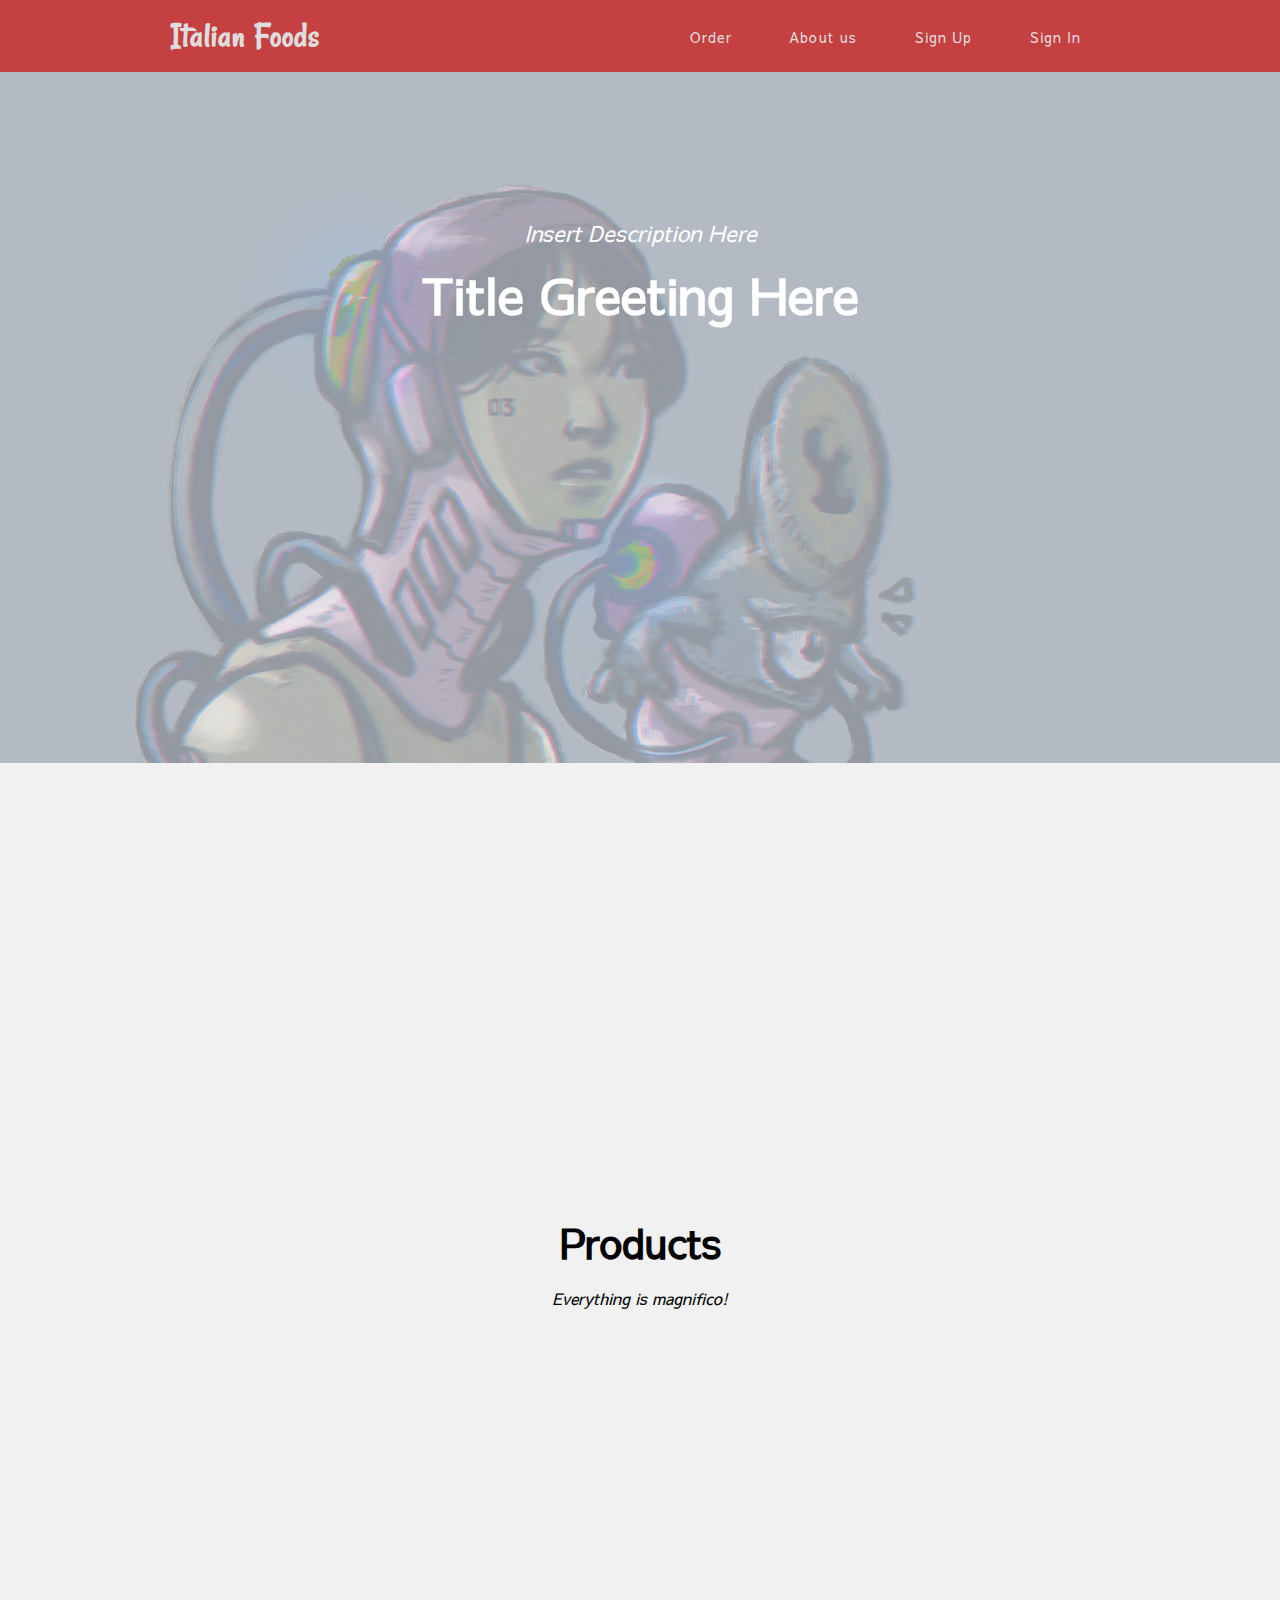
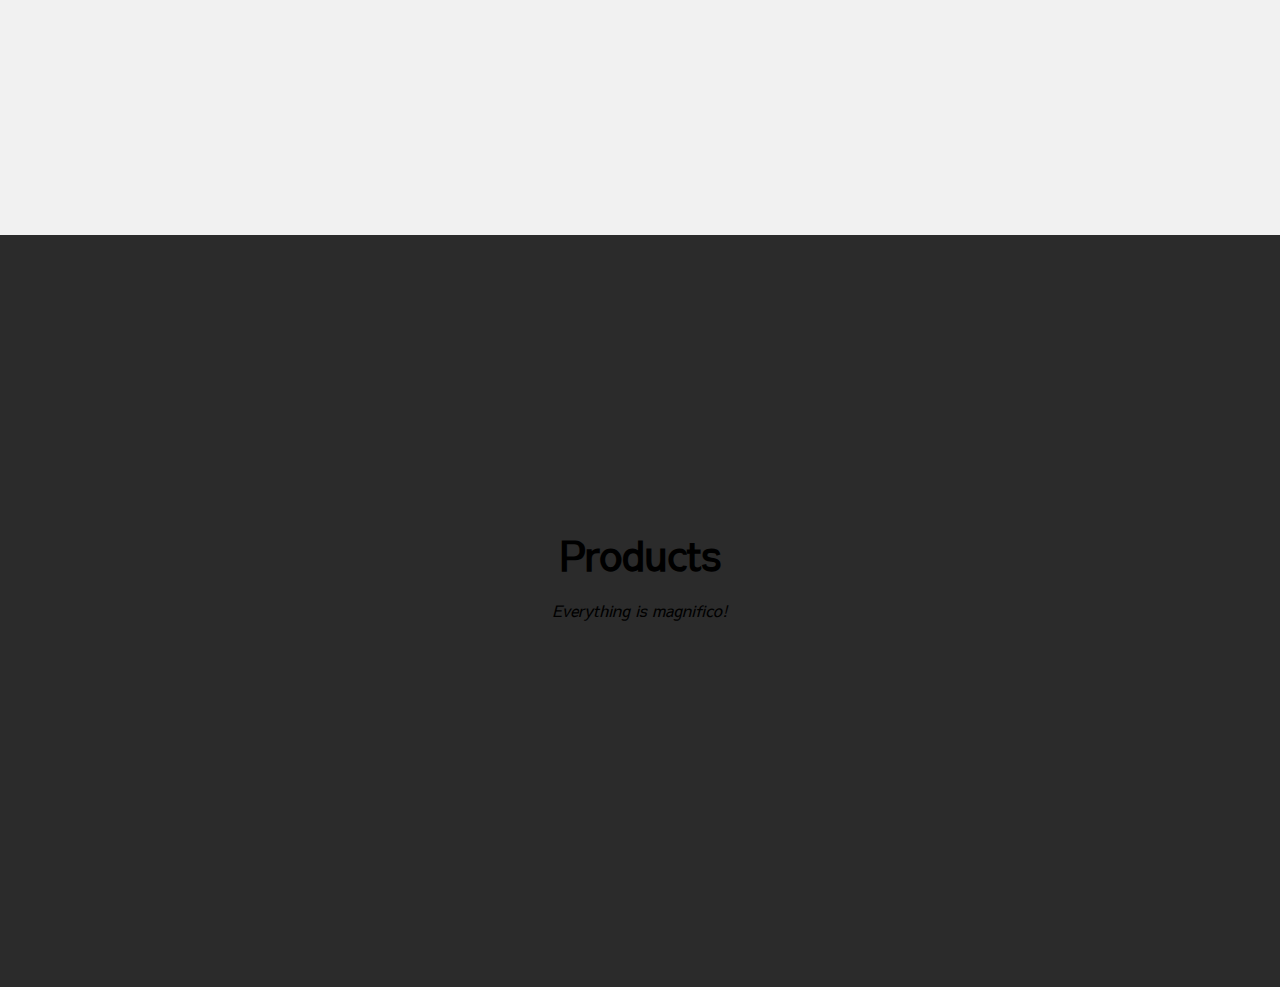
==== src/main.html @ bf94dc76 "sum wurds" ====
<html lang="en">
<head>
    <meta charset="UTF-8">
    <meta name="viewport" content="width=device-width, initial-scale=1.0">
    <link rel="stylesheet" href="css/styles1.css">
    <link href="https://fonts.googleapis.com/css?family=Rancho|Sawarabi+Gothic&display=swap" rel="stylesheet">  
    <title>Italian Foods</title>
</head>
<body id="page-top">
    <nav class="mainNav">
        <div class="title">
            <h4><a href="#page-top" class="navbar-title"></a>Italian Foods</a></h4>
        </div>
        <ul class="nav-links">
            <li class="nav-item">
                <a href="#order">Order</a>
            </li>
            <li class="nav-item">
                <a href="#aboutUS">About us</a>
            </li>
            <li class="nav-item">
                <a href="#">Sign Up</a>
            </li>
            <li class="nav-item">
                <a href="#">Sign In</a>
            </li>
        </ul>
    </nav>
    <header class="introduction" >
        <div class="intro-container" style="background-image: url(2.png); opacity: 0.5;">
            <div class="intro-text">
                <div class="intro-lead-in"><span>Insert Description Here</span></div>
                <div class="intro-heading"><span>Title Greeting Here</span></div>
            </div>
        </div>
    </header>
    
    <section class="bg1" id="order">
        <div class="container">
            <div class="row">
                <div class="order-container">
                    <h2 class="section-heading">Products</h2>
                    <h3 class="section-subheading">Everything is magnifico!</h3>
                </div>
            </div>
            <div class="row">

            </div>
        </div>
    </section>

    <section class="bg2" id="aboutUS">
        <div class="container">
            <div class="row">
                <div class="info-container">
                    <h2 class="section-heading">Products</h2>
                    <h3 class="section-subheading">Everything is magnifico!</h3>
                </div>
            </div>
            <div class="row">

            </div>
        </div>
    </section>
</body>
</html>
---- src/css/styles1.css ----
*
{
    margin: 0px;
    padding: 0px;
    box-sizing: border-box; 
}

.bg1
{
    background-color: rgb(241, 241, 241);
}

.bg2
{
    background-color: rgb(43, 43, 43);
}

.intro-container 
{
    width: 100%;
    padding-right: 15px;
    padding-left: 15px;
    margin-right: auto;
    margin-left: auto;
    background-repeat: no-repeat;
}

.container
{
    width: 100%;
    padding-right: 15px;
    padding-left: 15px;
    margin-right: auto;
    margin-left: auto;
    background-repeat: no-repeat;
}

.row
{
    display: flex;
    -ms-flex-wrap: wrap;
    flex-wrap: wrap;
    margin-right: -15px;
    margin-left: -15px;
}

nav
{
    display: flex;
    justify-content: space-around;
    align-items: center;
    min-height: 8vh;
    background-color: rgb(197, 64, 64);
    font-family: 'Sawarabi Gothic', sans-serif;
}

.title
{
    color: rgb(221, 221, 221);
    letter-spacing: 1px;
    font-size: 25px;
    font-family: 'Rancho', cursive;
    font-size: 35px;
    cursor: pointer;
}

.nav-links
{
    display: flex;
    justify-content: space-around;
    width: 35%;
}

.nav-links li
{
    list-style: none;
}

.nav-links a
{
    color: rgb(223, 223, 223);
    text-decoration: none;
    letter-spacing: 3px;
    font-size: 14px;
    letter-spacing: 1px;
}

header.introduction .intro-text
{
    padding-top: 150px;
    padding-bottom: 419px;
}
  
header.introduction 
{
    text-align: center;
    color: #fff;
    background-repeat: no-repeat;
    background-attachment: scroll;
    background-position: 50%;
    background-size: cover;
}
  
header.introduction .intro-text .intro-lead-in 
{
    font-size: 22px;
    font-style: italic;
    line-height: 22px;
    margin-bottom: 25px;
    font-family: 'Sawarabi Gothic', sans-serif;
}
  
header.introduction .intro-text .intro-heading 
{
    font-size: 50px;
    font-weight: 700;
    line-height: 50px;
    margin-bottom: 25px;
    font-family: 'Sawarabi Gothic', sans-serif;
}

section h2.section-heading
{
    font-size: 40px;
    margin-top: 0;
    margin-bottom: 15px;
    font-family: 'Sawarabi Gothic', sans-serif;
}

.order-container
{
    margin: 0 auto;
    width: 100%;
    padding: 450px;
    text-align: center;
}

.info-container
{
    margin: 0 auto;
    width: 100%;
    padding: 290px;
    text-align: center;
}
  
  section h3.section-subheading 
{
    font-size: 16px;
    font-weight: 400;
    font-style: italic;
    margin-bottom: 75px;
    text-transform: none;
    font-family: 'Sawarabi Gothic', sans-serif;
}
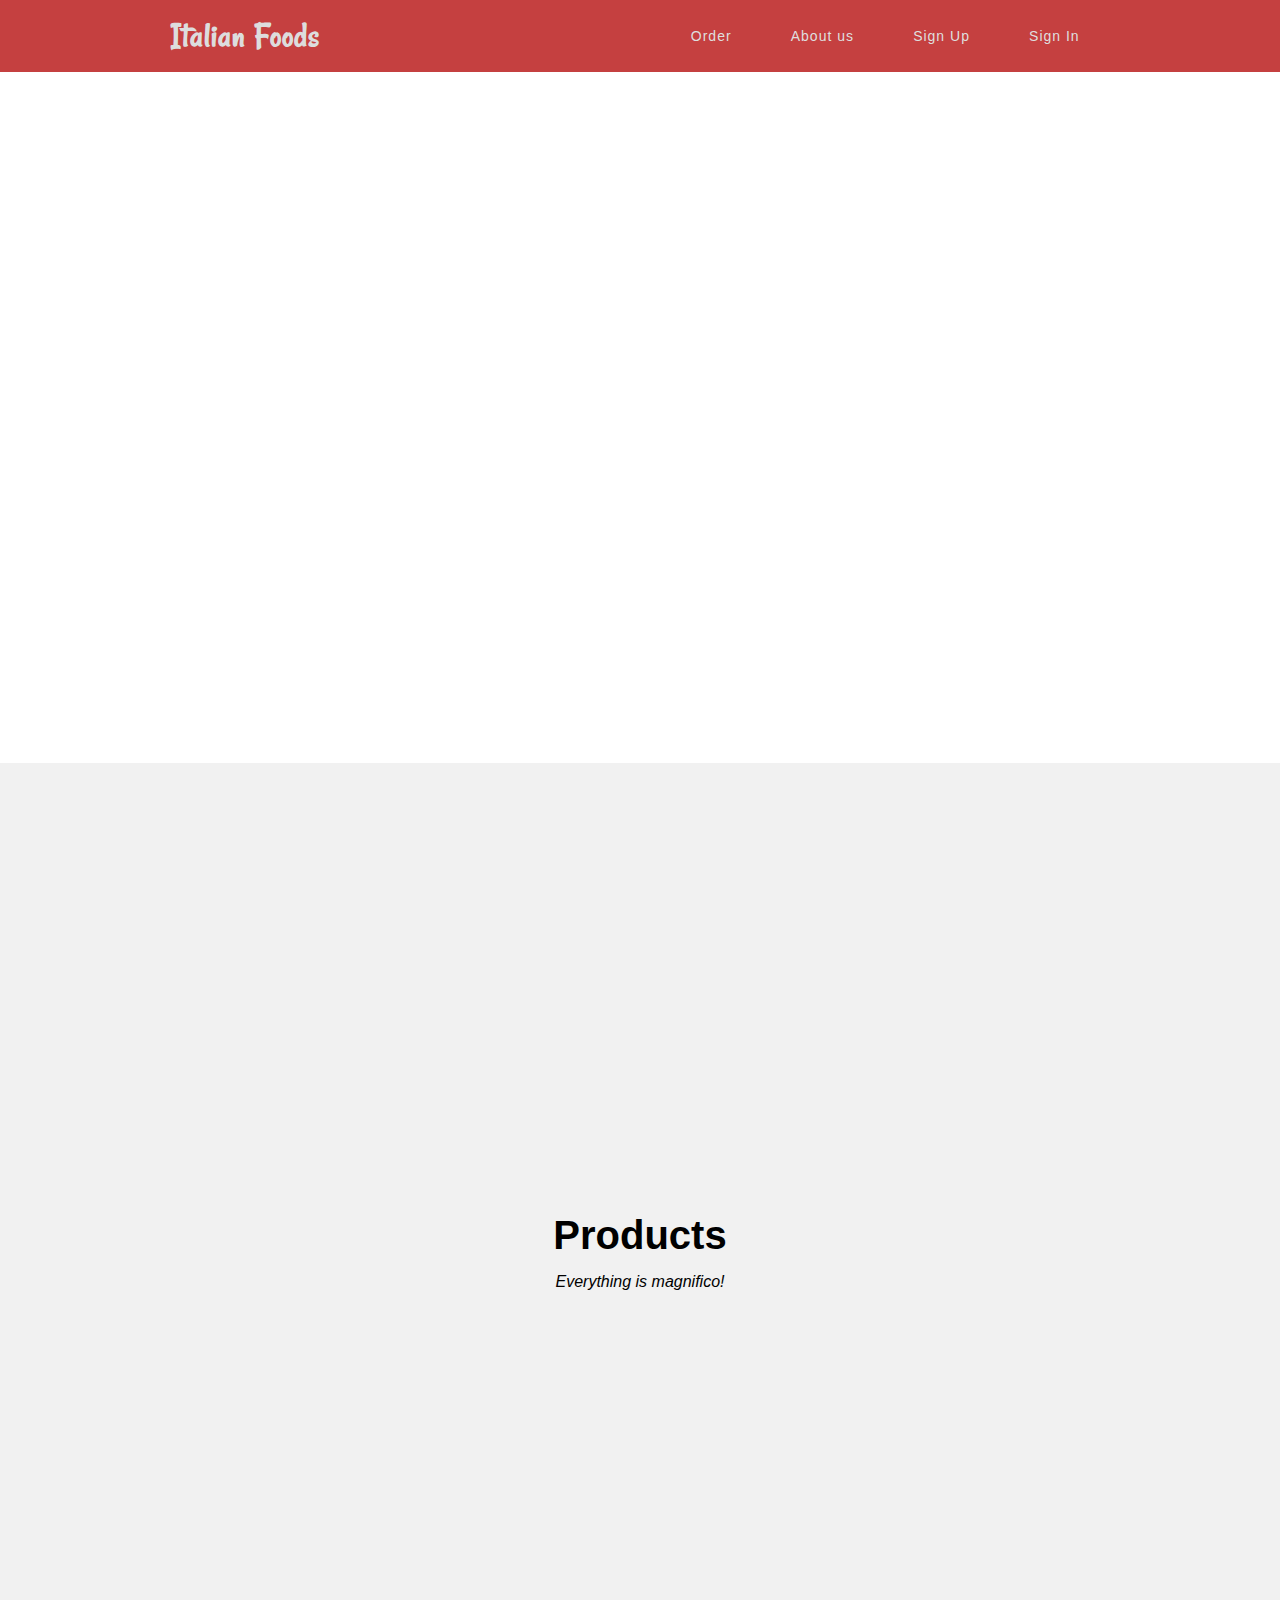
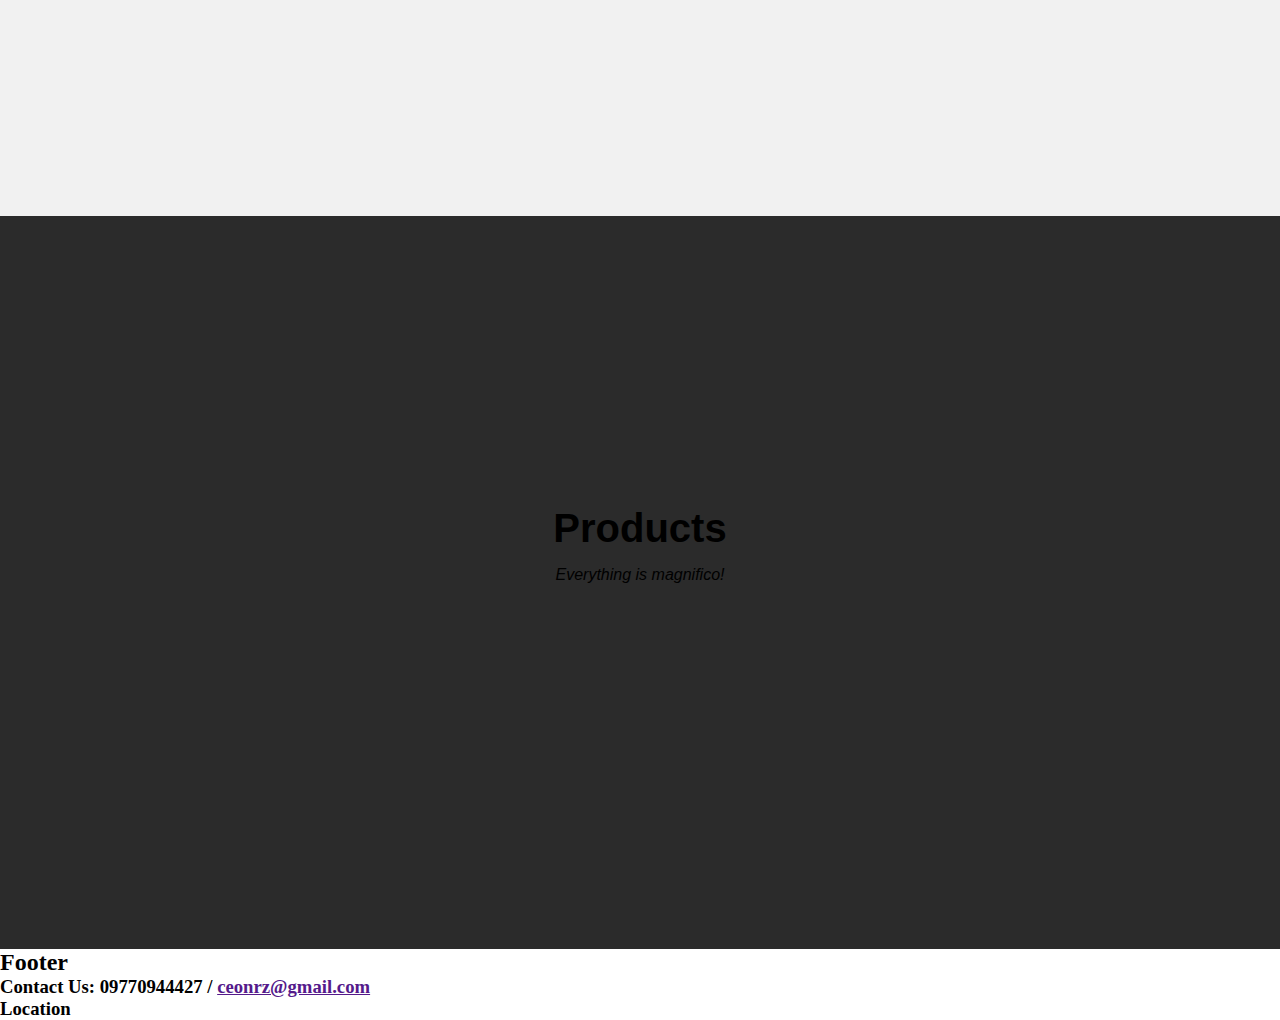
==== commit a23eeae8: "redesigned" ====
--- a/src/main.html
+++ b/src/main.html
@@ -3,7 +3,7 @@
     <meta charset="UTF-8">
     <meta name="viewport" content="width=device-width, initial-scale=1.0">
     <link rel="stylesheet" href="css/styles1.css">
-    <link href="https://fonts.googleapis.com/css?family=Rancho|Sawarabi+Gothic&display=swap" rel="stylesheet">  
+    <link href="https://fonts.googleapis.com/css?family=Rancho|Spartan&display=swap" rel="stylesheet">   
     <title>Italian Foods</title>
 </head>
 <body id="page-top">
@@ -24,13 +24,14 @@
             <li class="nav-item">
                 <a href="#">Sign In</a>
             </li>
+            
         </ul>
     </nav>
     <header class="introduction" >
-        <div class="intro-container" style="background-image: url(2.png); opacity: 0.5;">
+        <div class="intro-container">
             <div class="intro-text">
-                <div class="intro-lead-in"><span>Insert Description Here</span></div>
-                <div class="intro-heading"><span>Title Greeting Here</span></div>
+                <div class="intro-lead-in"><span>Mamma,</span></div>
+                <div class="intro-heading"><span>che piatto oggi?</span></div>
             </div>
         </div>
     </header>
@@ -62,5 +63,18 @@
             </div>
         </div>
     </section>
+
+    <footer class="footer">
+        <div class="footer-container">
+            <h2 id="footer-title">Footer</h2>
+            <div class="fc-container">
+                <h3 id="footer-contactUS" class="footer-h3" class="fa fa-address-book">
+                    Contact Us: 09770944427 /
+                    <a href="">ceonrz@gmail.com</a>
+                </h3>
+                <h3 id="footer-Location" class="footer-h3">Location</h3>
+            </div>
+        </div>
+    </footer>
 </body>
 </html>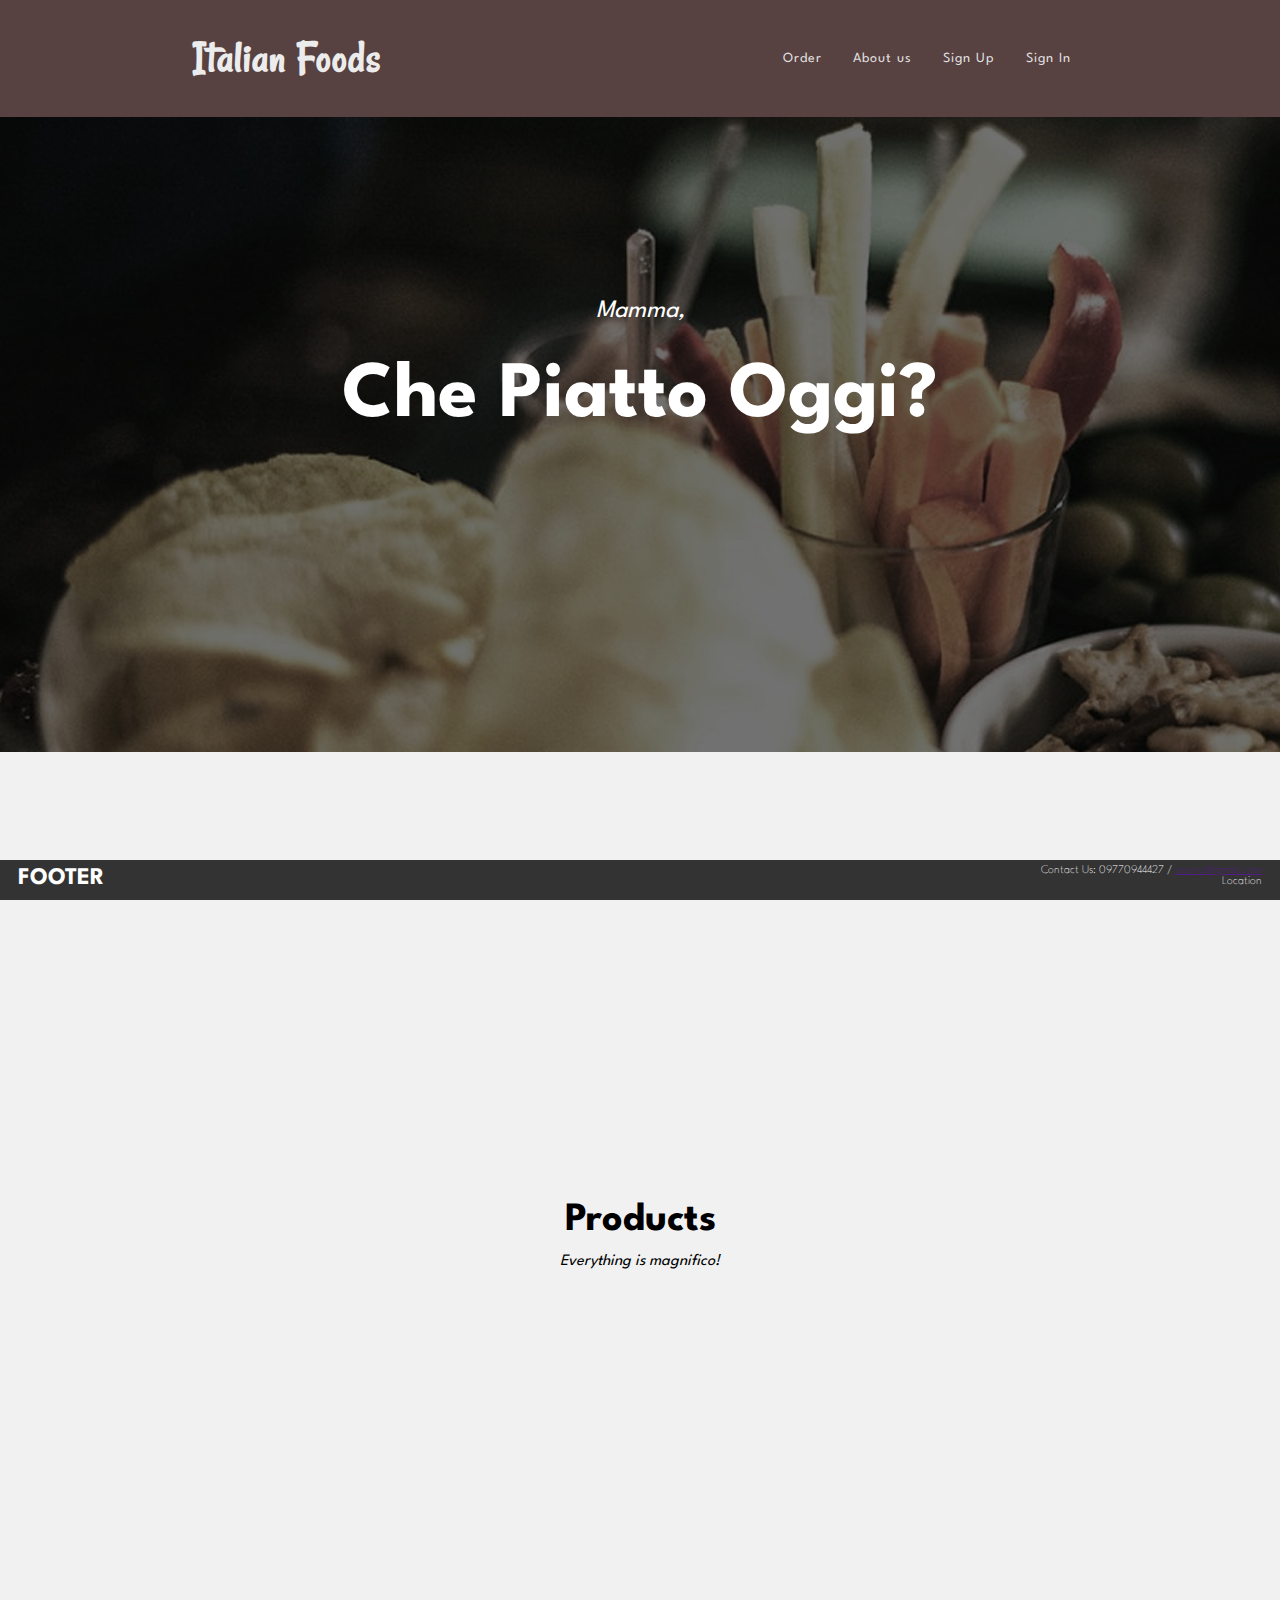
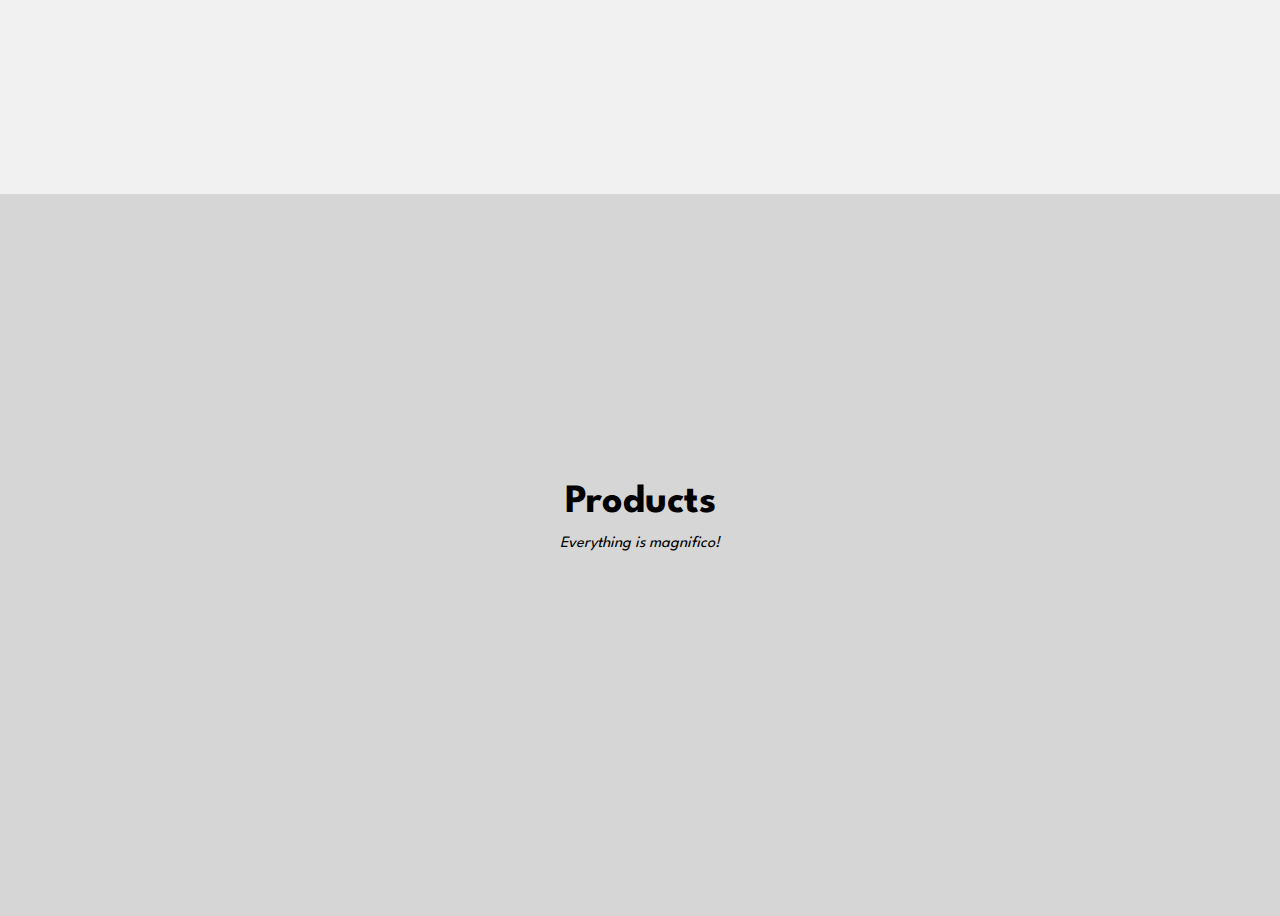
==== commit b28300b4: "arranged some shit" ====
--- a/src/main.html
+++ b/src/main.html
@@ -2,7 +2,7 @@
 <head>
     <meta charset="UTF-8">
     <meta name="viewport" content="width=device-width, initial-scale=1.0">
-    <link rel="stylesheet" href="css/styles1.css">
+    <link rel="stylesheet" href="./assets/css/styles1.css">
     <link href="https://fonts.googleapis.com/css?family=Rancho|Spartan&display=swap" rel="stylesheet">   
     <title>Italian Foods</title>
 </head>
--- a/src/assets/css/styles1.css
+++ b/src/assets/css/styles1.css
@@ -0,0 +1,233 @@
+*
+{
+    margin: 0px;
+    padding: 0px;
+    box-sizing: border-box;
+    scroll-behavior: smooth;
+}
+
+body
+{
+    background-color: rgb(49, 49, 49);
+    scrollbar-width: 500px;
+}
+
+.mainNav
+{
+    position: fixed;
+    width: 100%;
+    height: 13%;
+}
+
+.bg1
+{
+    background-color: rgb(241, 241, 241);
+}
+
+.bg2
+{
+    background-color: rgb(214, 214, 214);
+}
+
+.intro-container 
+{
+    width: 100%;
+    padding-right: 15px;
+    padding-left: 15px;
+    padding-bottom: 305px;
+    margin-right: auto;
+    margin-left: auto;
+    background-image: url('./../img/2.png');
+    background-attachment: fixed;
+    background-repeat: no-repeat;
+}
+
+.container
+{
+    width: 100%;
+    padding-right: 15px;
+    padding-left: 15px;
+    margin-right: auto;
+    margin-left: auto;
+    background-repeat: no-repeat;
+}
+
+.row
+{
+    display: flex;
+    -ms-flex-wrap: wrap;
+    flex-wrap: wrap;
+    margin-right: -15px;
+    margin-left: -15px;
+}
+
+nav
+{
+    display: flex;
+    justify-content: space-around;
+    align-items: center;
+    min-height: 8vh;
+    background-color: rgb(88, 65, 65);
+    font-family: 'Spartan', sans-serif;
+}
+
+.title
+{
+    color: rgb(236, 236, 236);
+    letter-spacing: 1px;
+    font-family: 'Rancho', cursive;
+    font-size: 45px;
+    cursor: pointer;
+}
+
+.nav-links
+{
+    display: flex;
+    justify-content: space-around;
+    width: 25%;
+}
+
+.nav-links li
+{
+    list-style: none;
+}
+
+.nav-links a
+{
+    color: rgb(223, 223, 223);
+    text-decoration: none;
+    letter-spacing: 3px;
+    font-size: 14px;
+    letter-spacing: 1px;
+    padding: 15px;
+    padding-top: 25px;
+    padding-bottom: 25px;
+}
+
+.nav-links a:hover
+{
+    background-color: rgb(77, 57, 57);
+}
+
+header.introduction .intro-text
+{
+    padding-top: 300px;
+}
+  
+header.introduction 
+{
+    text-align: center;
+    color: #fff;
+    background-repeat: no-repeat;
+    background-attachment: scroll;
+    background-position: 50%;
+    background-size: cover;
+}
+  
+header.introduction .intro-text .intro-lead-in 
+{
+    font-size: 25px;
+    font-style: italic;
+    line-height: 22px;
+    margin-bottom: 25px;
+    font-family: 'Spartan', sans-serif;
+}
+  
+header.introduction .intro-text .intro-heading 
+{
+    font-size: 80px;
+    font-weight: 700;
+    line-height: 50px;
+    margin-bottom: 25px;
+    margin-top: 50px;
+    font-family: 'Spartan', sans-serif;
+    text-transform: capitalize;
+}
+
+section h2.section-heading
+{
+    font-size: 40px;
+    margin-top: 0;
+    margin-bottom: 15px;
+    font-family: 'Spartan', sans-serif;
+}
+
+.order-container
+{
+    margin: 0 auto;
+    width: 100%;
+    padding: 450px;
+    text-align: center;
+}
+
+.info-container
+{
+    margin: 0 auto;
+    width: 100%;
+    padding: 290px;
+    text-align: center;
+}
+  
+section h3.section-subheading 
+{
+    font-size: 16px;
+    font-weight: 400;
+    font-style: italic;
+    margin-bottom: 75px;
+    text-transform: none;
+    font-family: 'Spartan', sans-serif;
+}
+  
+.footer 
+{
+    position: fixed;
+    bottom: 0px;
+    background-color: rgb(51, 51, 51);
+    color: white;
+    width: 100%;
+    height: 40px;
+    font-family: 'Spartan', sans-serif;
+    display: flex;
+}
+
+.footer-container
+{
+    margin: 0 auto;
+    height: 100%;
+    width: 98%;
+    flex-direction: row;
+    display: flex;
+}
+
+#footer-title
+{
+    text-align: left;
+    margin-left: 5px;
+    margin-top: 7px;
+    font-family: 'Spartan', sans-serif;
+    text-transform: uppercase;
+}
+
+.fc-container
+{
+    text-align: right;
+    font-size: 10px;
+    margin-top: 5px;
+    margin-left: 50px;
+    width: 90%;
+}
+
+.footer-h3
+{
+    font-weight: lighter;
+    margin-right: 5px;
+    font-family: 'Spartan', sans-serif;
+}
+  
+        
+  
+  
+  
+  
+  
+  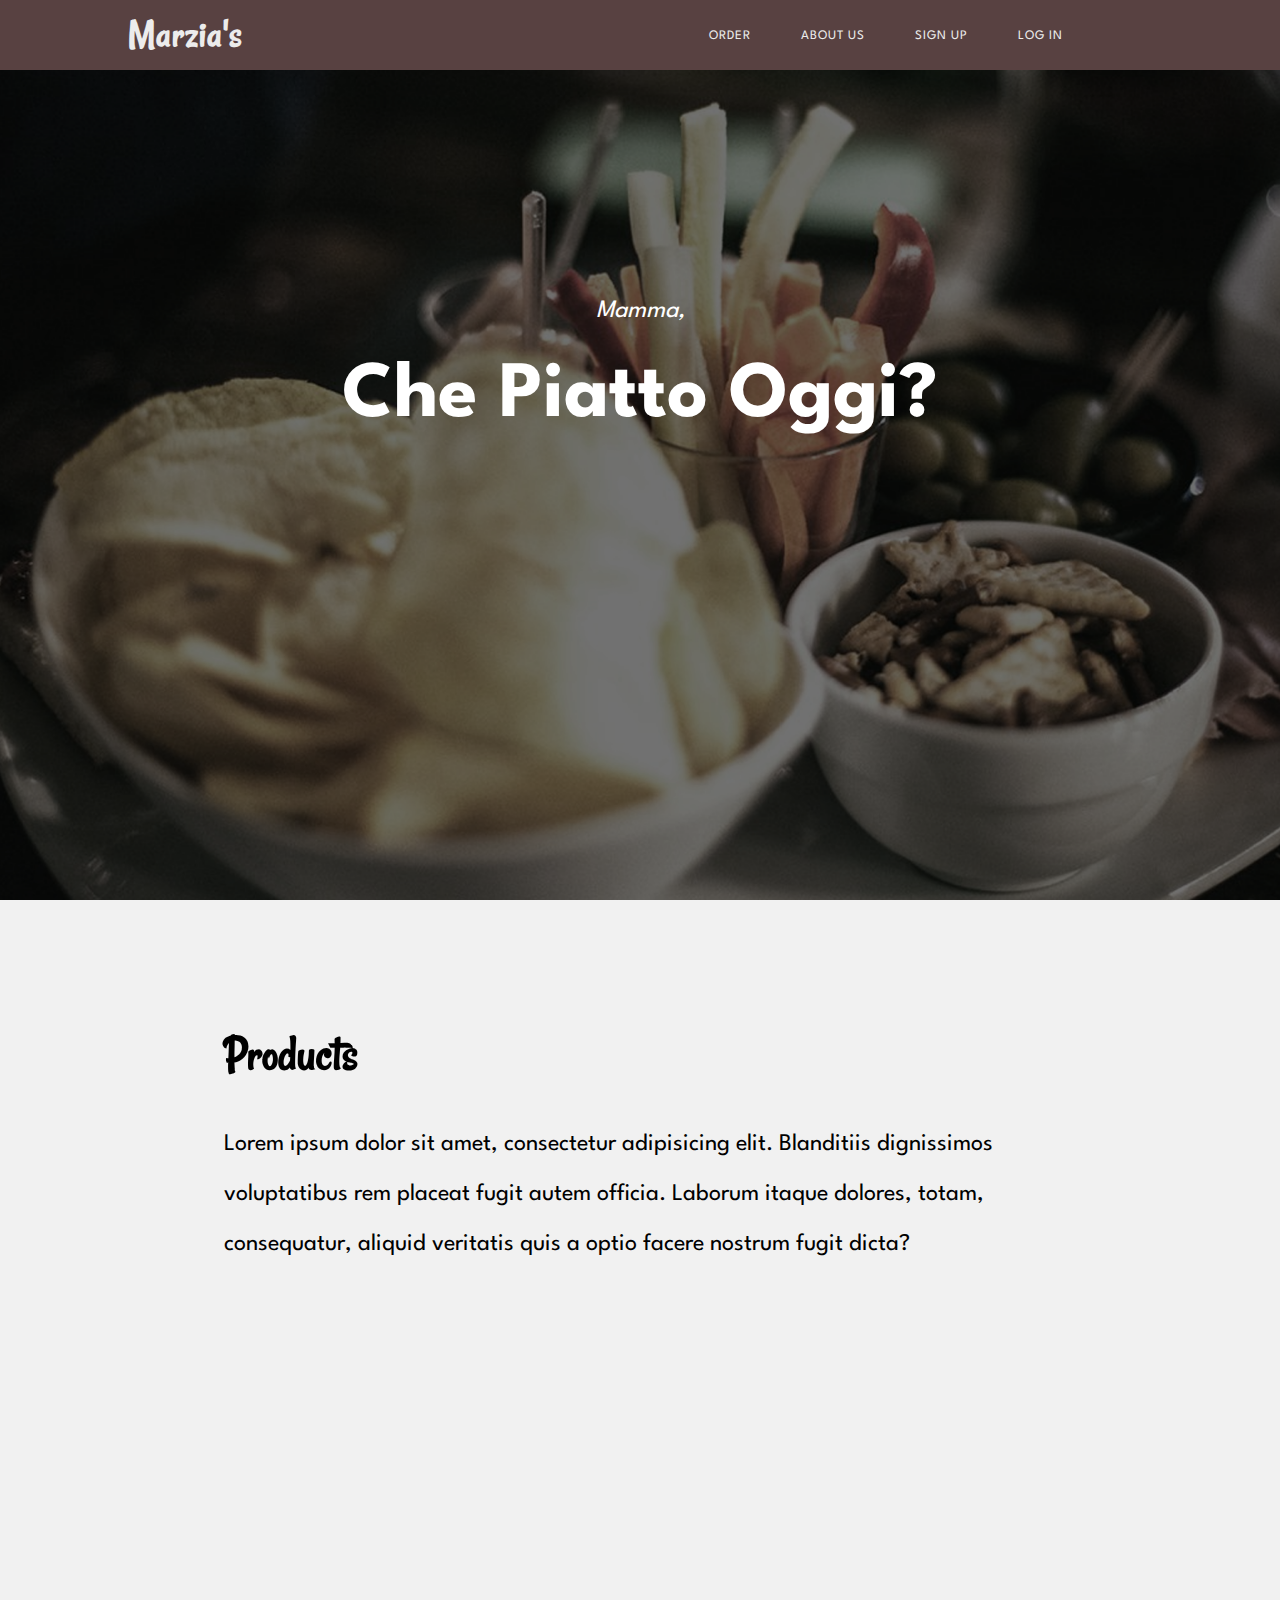
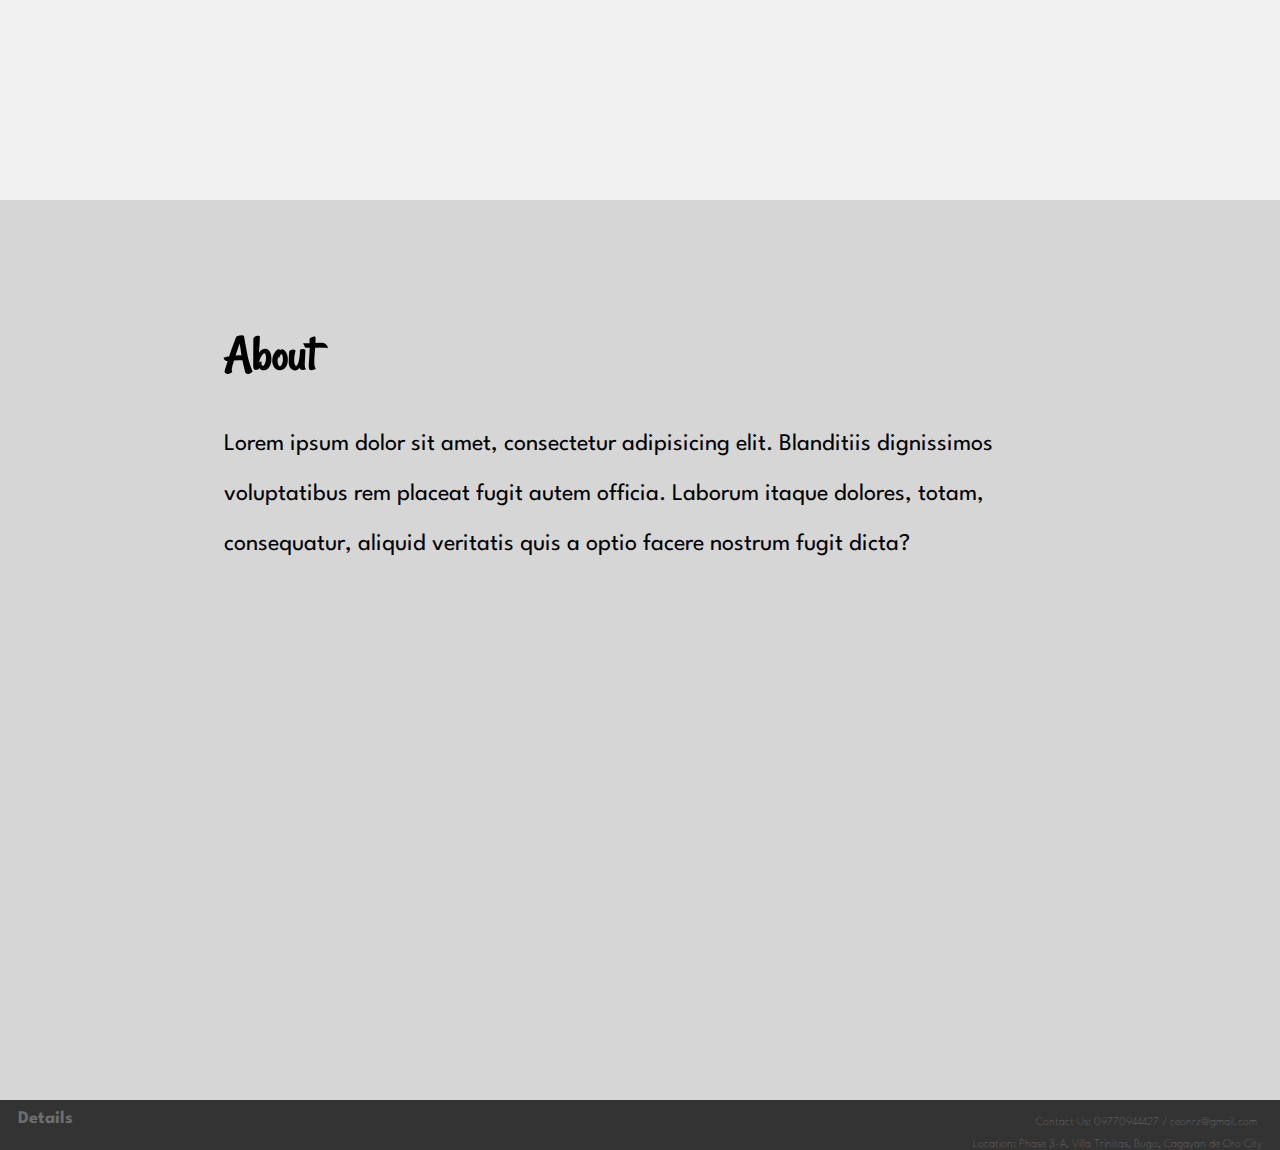
==== commit a9b242d1: "fixed HTML" ====
--- a/src/main.html
+++ b/src/main.html
@@ -2,79 +2,54 @@
 <head>
     <meta charset="UTF-8">
     <meta name="viewport" content="width=device-width, initial-scale=1.0">
-    <link rel="stylesheet" href="./assets/css/styles1.css">
+    <link rel="stylesheet" href="./assets/css/styles.css">
     <link href="https://fonts.googleapis.com/css?family=Rancho|Spartan&display=swap" rel="stylesheet">   
     <title>Italian Foods</title>
 </head>
-<body id="page-top">
-    <nav class="mainNav">
-        <div class="title">
-            <h4><a href="#page-top" class="navbar-title"></a>Italian Foods</a></h4>
+<body>
+    <div class="navbar">
+        <a href="#home" class="logo">Marzia's</a>
+        <ul class="nav">
+            <li><a href="#order">Order</a></li>
+            <li><a href="#about">About Us</a></li>
+            <li> <a href="#signup.html">Sign Up</a></li>
+            <li><a href="#login.html">Log In</a></li>
+        </ul>
+    </div>
+    <div class="banner-area" id="home">
+            <header class="introduction">
+                <div class="intro-container">
+                    <div class="intro-text">
+                        <div class="intro-lead-in"><span>Mamma,</span></div>
+                        <div class="intro-heading"><span>che piatto oggi?</span></div>
+                    </div>
+                </div>
+            </header>
+    </div>
+    <div class="order-area" id="order">
+        <div class="text-part">
+            <h1>Products</h1>
+            <p>Lorem ipsum dolor sit amet, consectetur adipisicing elit. Blanditiis dignissimos voluptatibus rem placeat fugit autem officia. Laborum itaque dolores, totam, consequatur, aliquid veritatis quis a optio facere nostrum fugit dicta?</p>
         </div>
-        <ul class="nav-links">
-            <li class="nav-item">
-                <a href="#order">Order</a>
-            </li>
-            <li class="nav-item">
-                <a href="#aboutUS">About us</a>
-            </li>
-            <li class="nav-item">
-                <a href="#">Sign Up</a>
-            </li>
-            <li class="nav-item">
-                <a href="#">Sign In</a>
-            </li>
-            
-        </ul>
-    </nav>
-    <header class="introduction" >
-        <div class="intro-container">
-            <div class="intro-text">
-                <div class="intro-lead-in"><span>Mamma,</span></div>
-                <div class="intro-heading"><span>che piatto oggi?</span></div>
-            </div>
+    </div>
+    <div class="about-area" id="about">
+        <div class="text-part">
+            <h1>About</h1>
+            <p>Lorem ipsum dolor sit amet, consectetur adipisicing elit. Blanditiis dignissimos voluptatibus rem placeat fugit autem officia. Laborum itaque dolores, totam, consequatur, aliquid veritatis quis a optio facere nostrum fugit dicta?</p>
         </div>
-    </header>
-    
-    <section class="bg1" id="order">
-        <div class="container">
-            <div class="row">
-                <div class="order-container">
-                    <h2 class="section-heading">Products</h2>
-                    <h3 class="section-subheading">Everything is magnifico!</h3>
-                </div>
-            </div>
-            <div class="row">
-
-            </div>
-        </div>
-    </section>
-
-    <section class="bg2" id="aboutUS">
-        <div class="container">
-            <div class="row">
-                <div class="info-container">
-                    <h2 class="section-heading">Products</h2>
-                    <h3 class="section-subheading">Everything is magnifico!</h3>
-                </div>
-            </div>
-            <div class="row">
-
-            </div>
-        </div>
-    </section>
+    </div>
 
     <footer class="footer">
         <div class="footer-container">
-            <h2 id="footer-title">Footer</h2>
+            <h2 id="footer-title">Details</h2>
             <div class="fc-container">
-                <h3 id="footer-contactUS" class="footer-h3" class="fa fa-address-book">
+                <h3 id="footer-contactUS" class="footer-h3" >
                     Contact Us: 09770944427 /
-                    <a href="">ceonrz@gmail.com</a>
+                    <a href="https://www.gmail.com/" class="footer-h3">ceonrz@gmail.com</a>
                 </h3>
-                <h3 id="footer-Location" class="footer-h3">Location</h3>
+                <h3 id="footer-Location" class="footer-h3">Location: Phase 3-A, Villa Trinitas, Bugo, Cagayan de Oro City</h3>
             </div>
-        </div>
+        </div>  
     </footer>
 </body>
 </html>--- a/src/assets/css/styles.css
+++ b/src/assets/css/styles.css
@@ -0,0 +1,206 @@
+body
+{
+    margin: 0;
+    padding: 0;
+    font-family: 'Spartan', sans-serif;
+    background-color: rgb(51, 51, 51);  
+}
+
+/* navigation bar */
+.navbar
+{
+    position: fixed;
+    display: flex;
+    justify-content: center;
+    align-items: center;
+    flex-direction: row;
+    flex-wrap: wrap;
+    background-color: rgb(88, 65, 65);
+    width: 100%;
+    height: 70px;
+    z-index: 1;
+}
+
+.nav
+{
+    display: flex;
+    justify-content: center;
+    list-style: none;
+    margin-right: 15%;
+}
+
+.logo
+{
+    color: rgb(236, 236, 236);
+    flex: 1 1 auto;
+    margin-left: 10%;
+    letter-spacing: 1px;
+    font-weight: bold;
+    font-size: 40px;
+    text-decoration: none;
+    font-family: 'Rancho', cursive;
+    margin-right: 30px;
+}
+
+.nav a
+{
+    margin: 15px;
+    color: rgb(236, 236, 236);
+    text-decoration: none;
+    text-transform: uppercase;
+    font-size: 13px;
+    letter-spacing: 1px;
+    padding: 10px;
+    padding-top: 15px;
+    padding-bottom: 15px;
+}
+
+.nav a:hover
+{
+    background-color: rgb(77, 57, 57);
+}
+
+/* banner header */
+header.introduction .intro-text
+{
+    padding-top: 300px;
+}
+  
+header.introduction 
+{
+    text-align: center;
+    color: #fff;
+    background-repeat: no-repeat;
+    background-attachment: scroll;
+    background-position: 50%;
+    background-size: cover;
+}
+
+.intro-container 
+{
+    width: 100%;
+}
+  
+header.introduction .intro-text .intro-lead-in 
+{
+    font-size: 25px;
+    font-style: italic;
+    line-height: 22px;
+    margin-bottom: 25px;
+    font-family: 'Spartan', sans-serif;
+}
+  
+header.introduction .intro-text .intro-heading 
+{
+    font-size: 80px;
+    font-weight: 700;
+    line-height: 50px;
+    margin-bottom: 25px;
+    margin-top: 50px;
+    font-family: 'Spartan', sans-serif;
+    text-transform: capitalize;
+}
+
+/* pages */
+.banner-area
+{
+    position: relative;
+    width: 100%;
+    height: 100vh;
+    background-image: url('./../img/2.png');
+    background-repeat: no-repeat;
+    background-size: cover;
+}
+
+.order-area, .about-area
+{
+    position: relative;
+    display: flex;
+    justify-content: space-around;
+    align-items: center;
+    flex-wrap: wrap;
+    flex-direction: row;
+    width: 100%;
+    height: 100%;
+}
+
+.order-area
+{
+    background-color: rgb(241, 241, 241);
+}
+
+.about-area
+{
+    background-color: rgb(214, 214, 214);
+}
+
+.text-part
+{
+    width: 65%;
+    height: 80%;
+}
+
+h1
+{
+    font-size: 50px;
+    font-family: 'Rancho', cursive;
+}
+
+p
+{
+    font-size: 24px;
+    line-height: 50px;
+}
+
+.footer 
+{
+    bottom: 0px;
+    background-color: rgb(51, 51, 51);
+    color: white;
+    width: 100%;
+    height: 40px;
+    font-family: 'Spartan', sans-serif;
+    display: block;
+}
+
+.footer-container
+{
+    margin: 0 auto;
+    height: 100%;
+    width: 98%;
+    flex-direction: row;
+    display: flex;
+}
+
+#footer-title
+{
+    text-align: left;
+    font-size: large;
+    margin-left: 5px;
+    margin-top: 10px;
+    font-family: 'Spartan', sans-serif;
+    color: rgb(109, 109, 109);
+}
+
+.fc-container
+{
+    text-align: right;
+    font-size: 10px;
+    margin-top: 5px;
+    margin-left: 50px;
+    width: 100%;
+}
+
+.footer-h3
+{
+    color: rgb(109, 109, 109);
+    text-decoration: none;
+    font-weight: lighter;
+    margin-right: 5px;
+    font-family: 'Spartan', sans-serif;
+}
+
+html
+{
+    scroll-behavior: smooth;
+}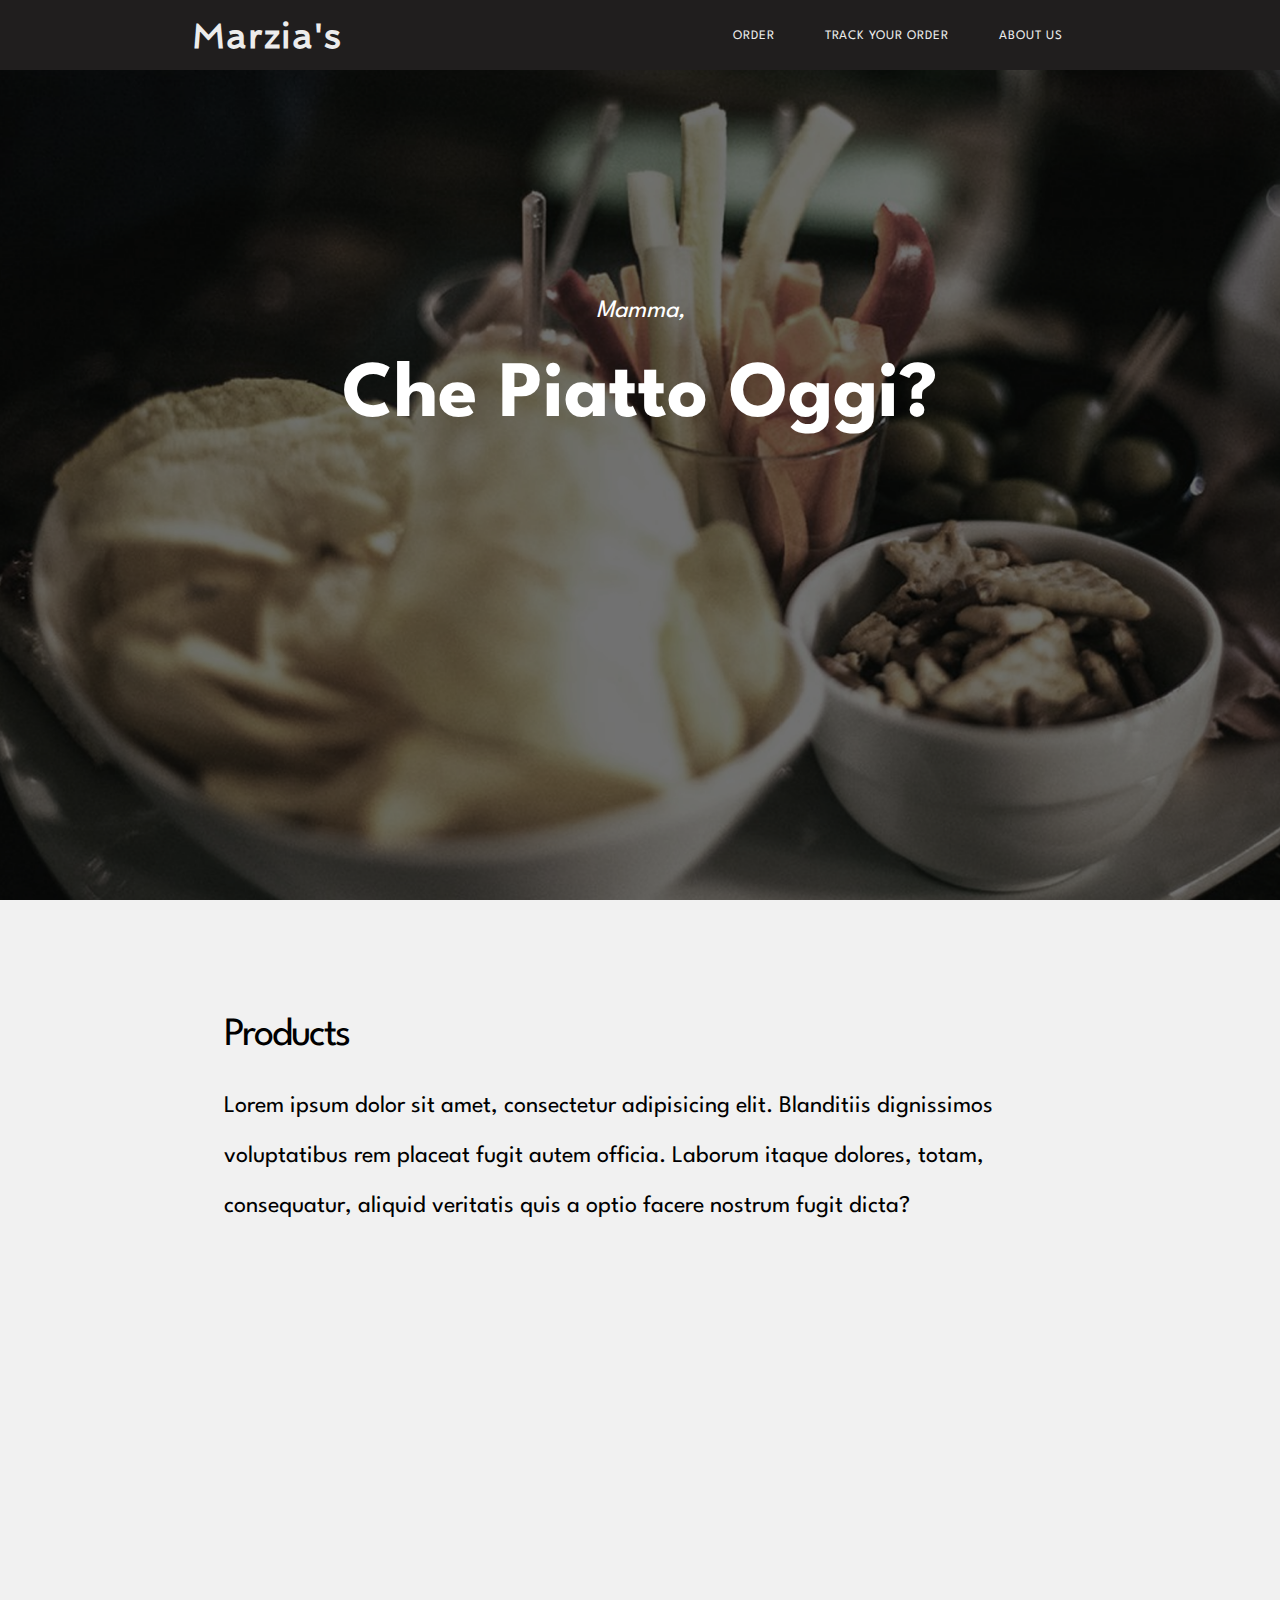
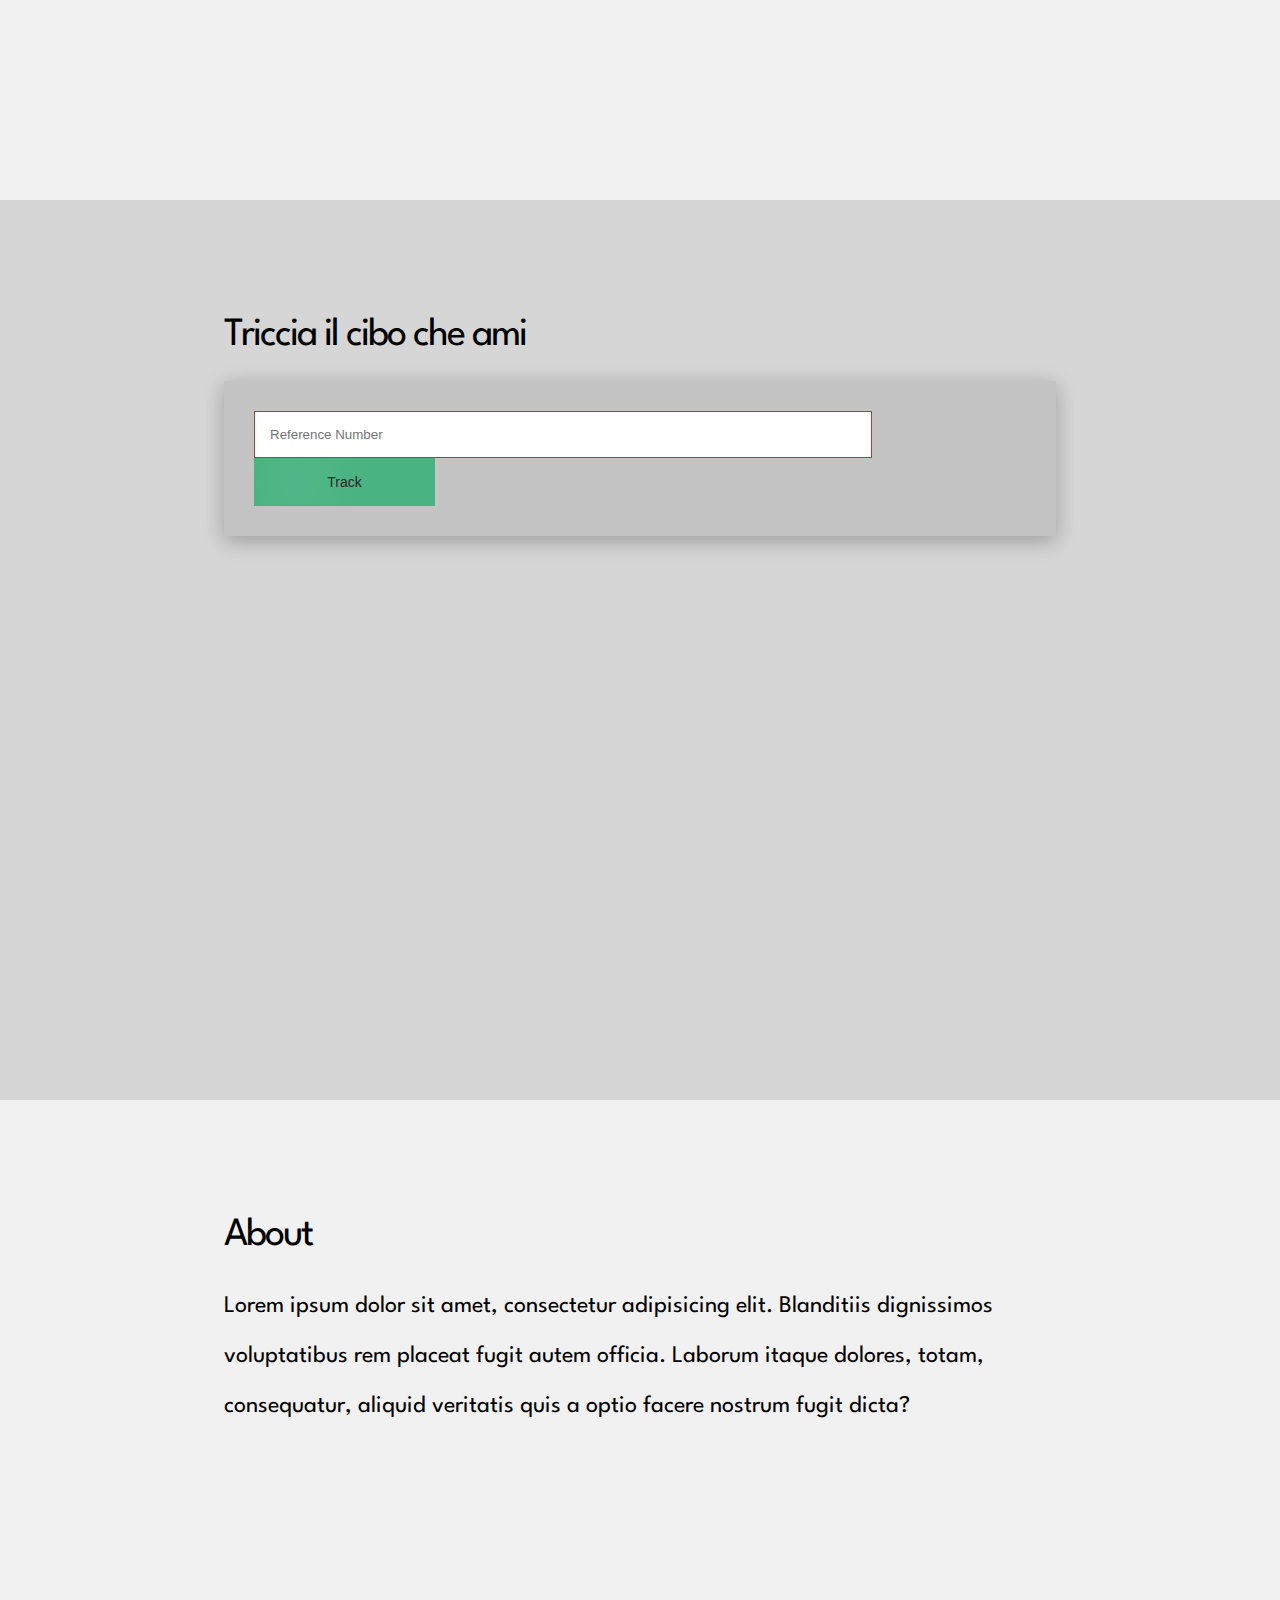
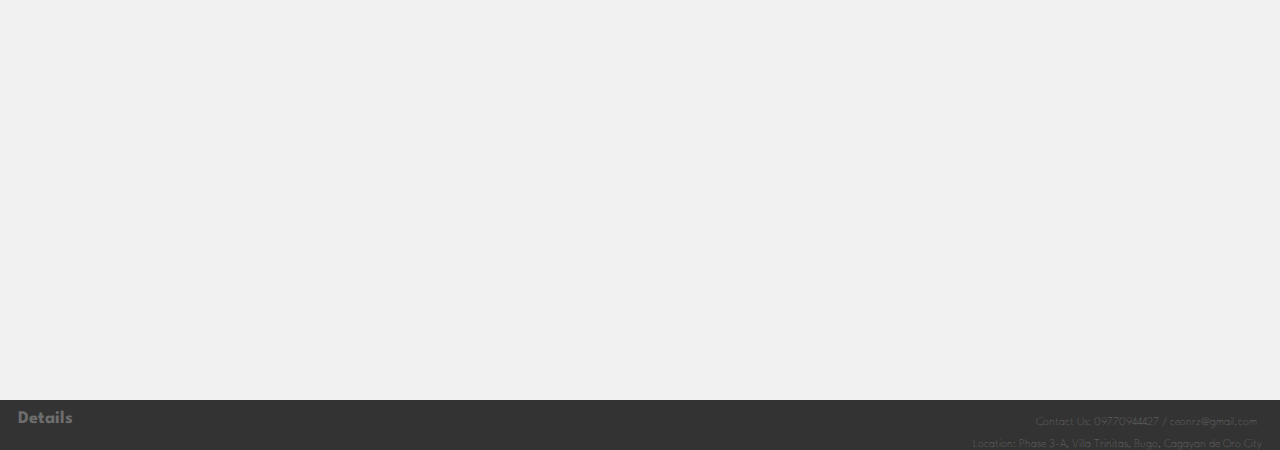
==== commit 0b993cc4: "finalized html" ====
--- a/src/main.html
+++ b/src/main.html
@@ -3,7 +3,7 @@
     <meta charset="UTF-8">
     <meta name="viewport" content="width=device-width, initial-scale=1.0">
     <link rel="stylesheet" href="./assets/css/styles.css">
-    <link href="https://fonts.googleapis.com/css?family=Rancho|Spartan&display=swap" rel="stylesheet">   
+    <link href="https://fonts.googleapis.com/css?family=Spartan|Spinnaker&display=swap" rel="stylesheet">   
     <title>Italian Foods</title>
 </head>
 <body>
@@ -11,33 +11,41 @@
         <a href="#home" class="logo">Marzia's</a>
         <ul class="nav">
             <li><a href="#order">Order</a></li>
-            <li><a href="#about">About Us</a></li>
-            <li> <a href="#signup.html">Sign Up</a></li>
-            <li><a href="#login.html">Log In</a></li>
+            <li><a href="#track">Track Your Order</a></li>
+            <li> <a href="#about">About Us</a></li>
         </ul>
     </div>
-    <div class="banner-area" id="home">
-            <header class="introduction">
-                <div class="intro-container">
-                    <div class="intro-text">
-                        <div class="intro-lead-in"><span>Mamma,</span></div>
-                        <div class="intro-heading"><span>che piatto oggi?</span></div>
-                    </div>
+    <section class="banner-area" id="home">
+        <header class="introduction">
+            <div class="intro-container">
+                <div class="intro-text">
+                    <div class="intro-lead-in"><span>Mamma,</span></div>
+                    <div class="intro-heading"><span>che piatto oggi?</span></div>
                 </div>
-            </header>
-    </div>
-    <div class="order-area" id="order">
+            </div>
+        </header>
+    </section>
+    <section class="order-area" id="order">
         <div class="text-part">
             <h1>Products</h1>
             <p>Lorem ipsum dolor sit amet, consectetur adipisicing elit. Blanditiis dignissimos voluptatibus rem placeat fugit autem officia. Laborum itaque dolores, totam, consequatur, aliquid veritatis quis a optio facere nostrum fugit dicta?</p>
         </div>
-    </div>
-    <div class="about-area" id="about">
+    </section>
+    <section class="track-area" id="track">
+        <div class="text-part">
+            <h1>Triccia il cibo che ami</h1>
+            <div class="inputField">
+                <input type="text" class="input" placeholder="Reference Number">
+                <button class="button">Track</button>
+            </div>
+        </div>
+    </section>
+    <section class="about-area" id="about">
         <div class="text-part">
             <h1>About</h1>
             <p>Lorem ipsum dolor sit amet, consectetur adipisicing elit. Blanditiis dignissimos voluptatibus rem placeat fugit autem officia. Laborum itaque dolores, totam, consequatur, aliquid veritatis quis a optio facere nostrum fugit dicta?</p>
         </div>
-    </div>
+    </section>
 
     <footer class="footer">
         <div class="footer-container">
--- a/src/assets/css/styles.css
+++ b/src/assets/css/styles.css
@@ -1,3 +1,9 @@
+
+html
+{
+    scroll-behavior: smooth;
+}
+
 body
 {
     margin: 0;
@@ -15,7 +21,7 @@
     align-items: center;
     flex-direction: row;
     flex-wrap: wrap;
-    background-color: rgb(88, 65, 65);
+    background-color: rgb(32, 30, 30);
     width: 100%;
     height: 70px;
     z-index: 1;
@@ -33,13 +39,12 @@
 {
     color: rgb(236, 236, 236);
     flex: 1 1 auto;
-    margin-left: 10%;
+    margin-left: 15%;
     letter-spacing: 1px;
     font-weight: bold;
-    font-size: 40px;
+    font-size: 35px;
     text-decoration: none;
-    font-family: 'Rancho', cursive;
-    margin-right: 30px;
+    font-family: 'Spinnaker', sans-serif;
 }
 
 .nav a
@@ -112,7 +117,7 @@
     background-size: cover;
 }
 
-.order-area, .about-area
+.order-area, .about-area, .track-area
 {
     position: relative;
     display: flex;
@@ -124,12 +129,12 @@
     height: 100%;
 }
 
-.order-area
+.order-area, .about-area
 {
     background-color: rgb(241, 241, 241);
 }
 
-.about-area
+.track-area
 {
     background-color: rgb(214, 214, 214);
 }
@@ -142,8 +147,10 @@
 
 h1
 {
-    font-size: 50px;
-    font-family: 'Rancho', cursive;
+    font-size: 40px;
+    letter-spacing: -2px;
+    font-weight: normal;
+    font-family: 'Spartan', sans-serif;
 }
 
 p
@@ -152,6 +159,99 @@
     line-height: 50px;
 }
 
+.inputField
+{
+    padding: 30px;
+    background-color: rgb(196, 196, 196);
+    box-shadow: 0 5px 20px 0 rgba(0, 0, 0, 0.075), 0 5px 20px 0 rgba(0, 0, 0, 0.205);
+    transition: 0.25s;
+}
+
+.input
+{
+    padding: 15px;
+    width: 80%;
+    color: #000000;
+    background-color: #fff;
+    border: 1px solid rgb(170, 63, 63);
+    outline: none;
+    transition: .25s;
+}
+
+.input:focus
+{
+    border-color: #313131;
+}
+
+.input:hover
+{
+    border-color: #313131;
+}
+
+.button
+{
+    background: #4ab382;
+	color: rgb(31, 31, 31);
+	border: 1px solid #4ab382;
+	font-size: 14px;
+	transition: .6s;
+    overflow: hidden;
+    transform: translate(0%, 0%);
+    height: 48px;
+    width: 181px;
+}
+
+.button:focus
+{
+	outline: none;
+}
+
+.button:before
+{
+	content: '';
+	display: block;
+	position: absolute;
+	background: rgba(255,255,255,.5);
+	width: 60px;
+	height: 100%;
+	left: 0;
+    top: 0;
+	opacity: .5s;
+	filter: blur(30px);
+	transform: translateX(-130px) skewX(-15deg);
+}
+
+.button:after
+{
+	content: '';
+	display: block;
+	position: absolute;
+	background: rgba(255,255,255,.2);
+	width: 30px;
+	height: 100%;
+	left: 30;
+	top: 0;
+	opacity: .5s;
+	filter: blur(30px);
+	transform: translate(-100px) scaleX(-15deg);
+}
+
+.button:hover
+{
+    background: #266e53;
+    border-color: #99d1a7;
+    color: #c2c2c2;
+    cursor: pointer;
+}
+
+.button:hover:before
+{
+	transform: translateX(300px) skewX(-15deg);
+	opacity: 1;
+	transition: .7s;
+}
+
+/* footer */
 .footer 
 {
     bottom: 0px;
@@ -199,8 +299,3 @@
     margin-right: 5px;
     font-family: 'Spartan', sans-serif;
 }
-
-html
-{
-    scroll-behavior: smooth;
-}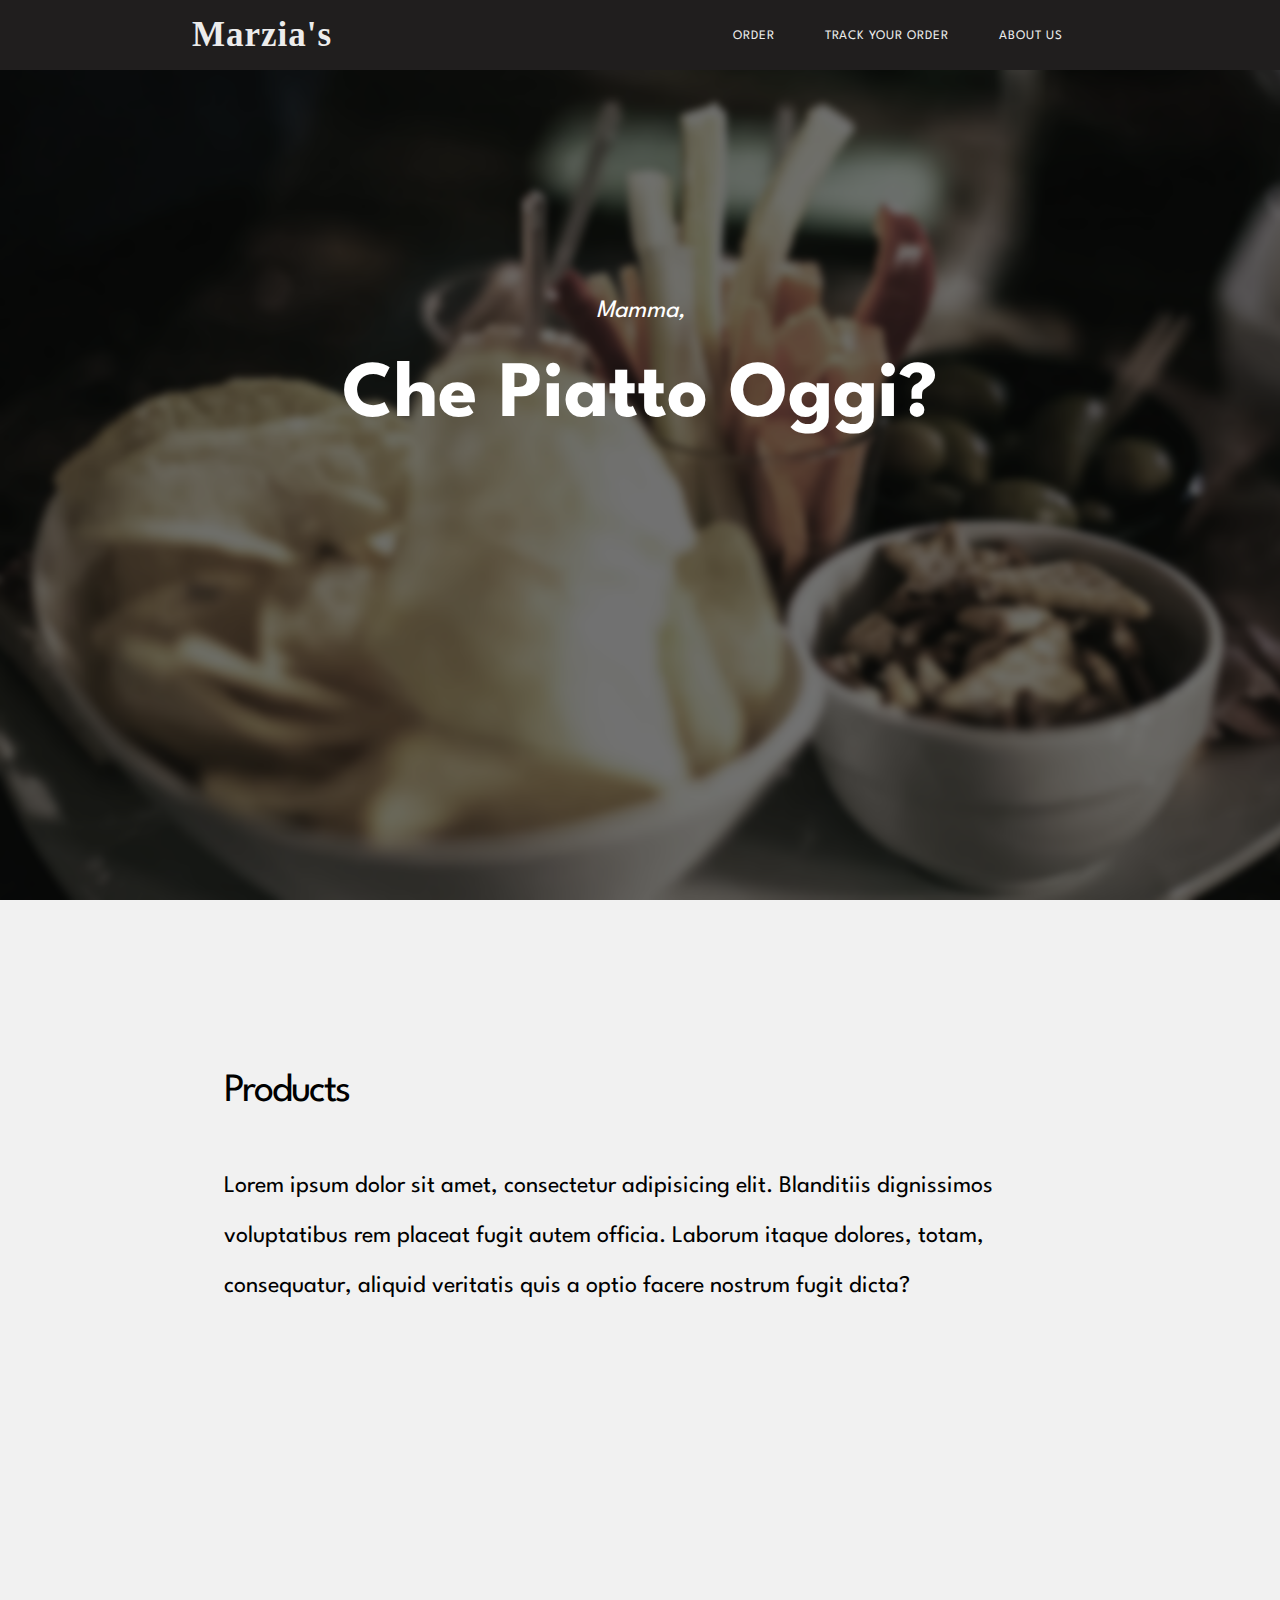
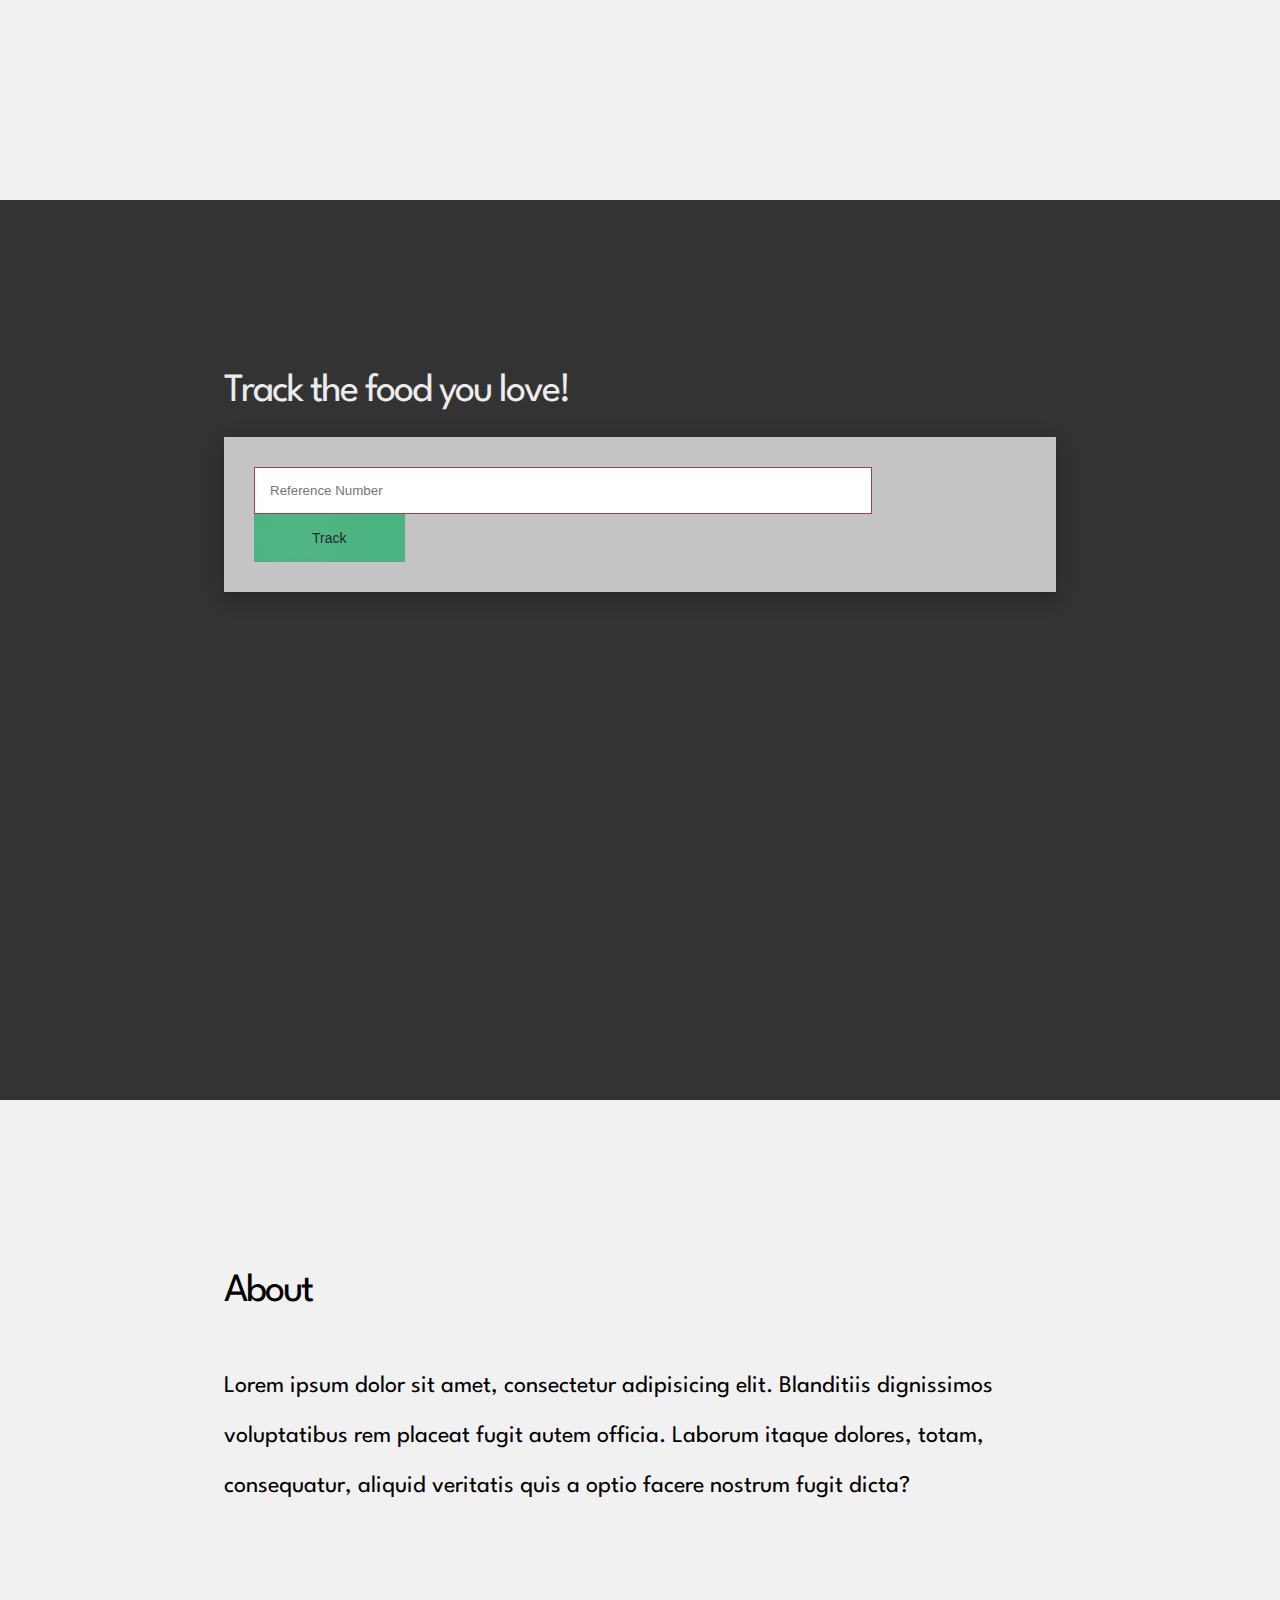
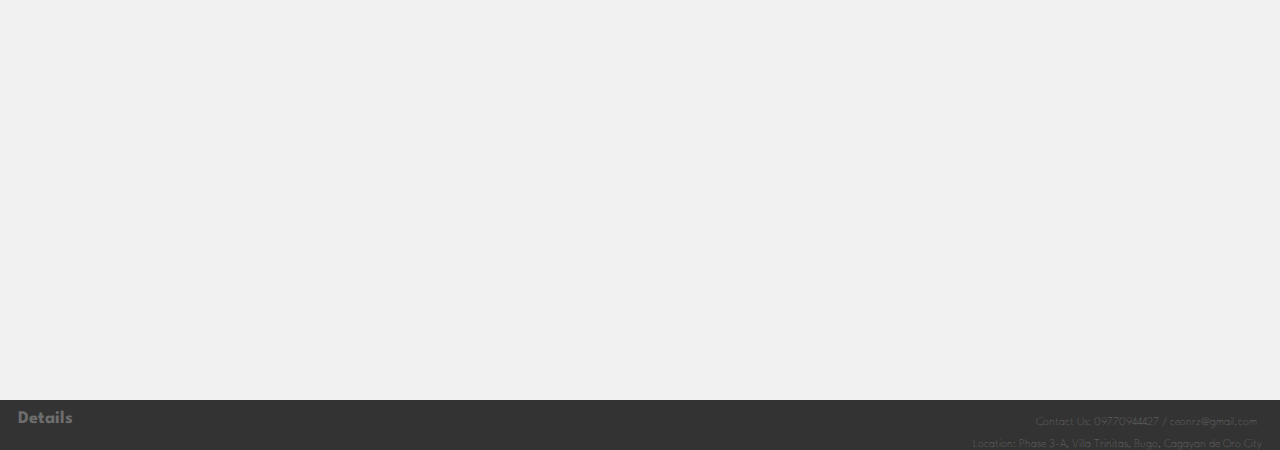
==== commit 1c1052b7: "new fonts and new bg" ====
--- a/src/main.html
+++ b/src/main.html
@@ -3,7 +3,7 @@
     <meta charset="UTF-8">
     <meta name="viewport" content="width=device-width, initial-scale=1.0">
     <link rel="stylesheet" href="./assets/css/styles.css">
-    <link href="https://fonts.googleapis.com/css?family=Spartan|Spinnaker&display=swap" rel="stylesheet">   
+    <link href="https://fonts.googleapis.com/css?family=Spartan|Merienda+One&display=swap" rel="stylesheet">   
     <title>Italian Foods</title>
 </head>
 <body>
@@ -33,7 +33,7 @@
     </section>
     <section class="track-area" id="track">
         <div class="text-part">
-            <h1>Triccia il cibo che ami</h1>
+            <h1>Track the food you love!</h1>
             <div class="inputField">
                 <input type="text" class="input" placeholder="Reference Number">
                 <button class="button">Track</button>
--- a/src/assets/css/styles.css
+++ b/src/assets/css/styles.css
@@ -44,7 +44,7 @@
     font-weight: bold;
     font-size: 35px;
     text-decoration: none;
-    font-family: 'Spinnaker', sans-serif;
+    font-family: 'Merienda One', cursive;
 }
 
 .nav a
@@ -113,6 +113,7 @@
     width: 100%;
     height: 100vh;
     background-image: url('./../img/2.png');
+    background-attachment: fixed;
     background-repeat: no-repeat;
     background-size: cover;
 }
@@ -136,13 +137,17 @@
 
 .track-area
 {
-    background-color: rgb(214, 214, 214);
+    color: rgb(236, 236, 236);
+    background-image: url('./../img/3.png');
+    background-attachment: fixed;
 }
 
 .text-part
 {
     width: 65%;
     height: 80%;
+    display: flex;
+    flex-direction: column;
 }
 
 h1
@@ -151,6 +156,7 @@
     letter-spacing: -2px;
     font-weight: normal;
     font-family: 'Spartan', sans-serif;
+    margin-top: 10%;
 }
 
 p
@@ -198,7 +204,7 @@
     overflow: hidden;
     transform: translate(0%, 0%);
     height: 48px;
-    width: 181px;
+    width: 19.5%;
 }
 
 .button:focus
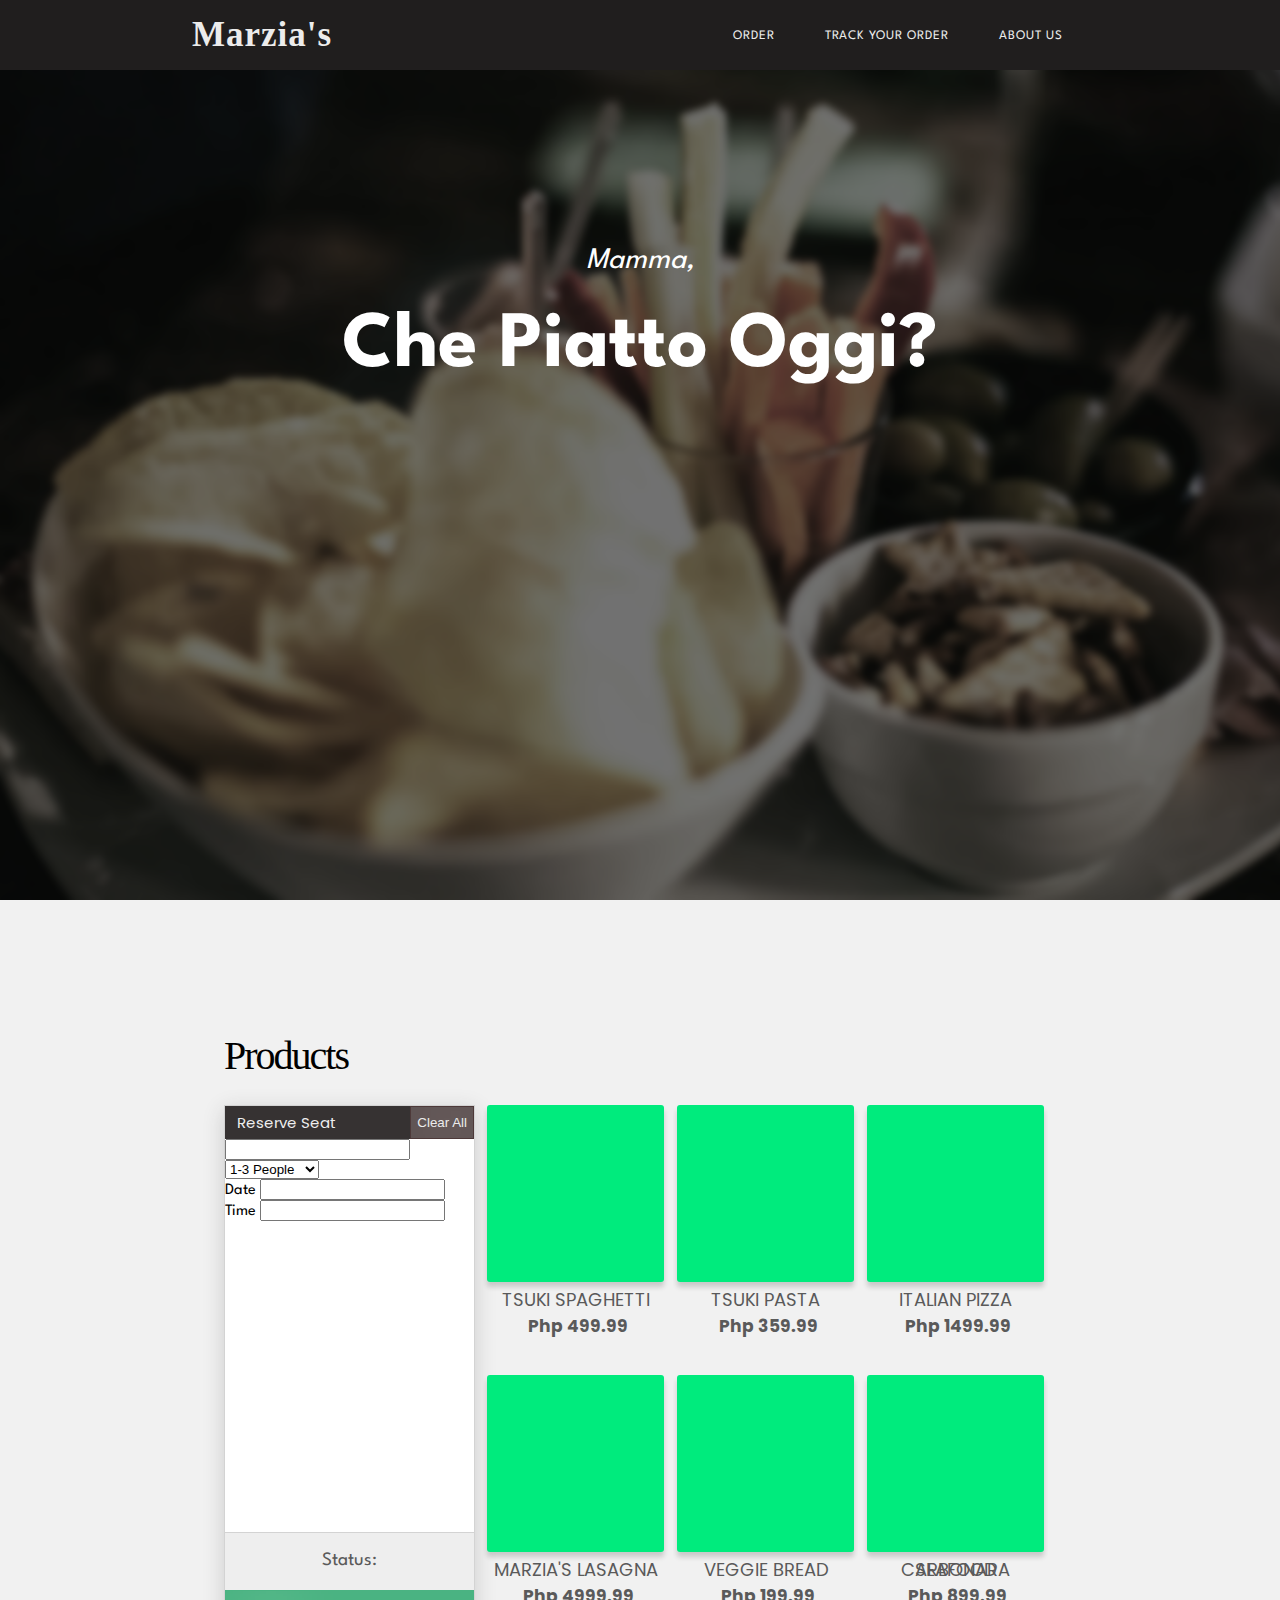
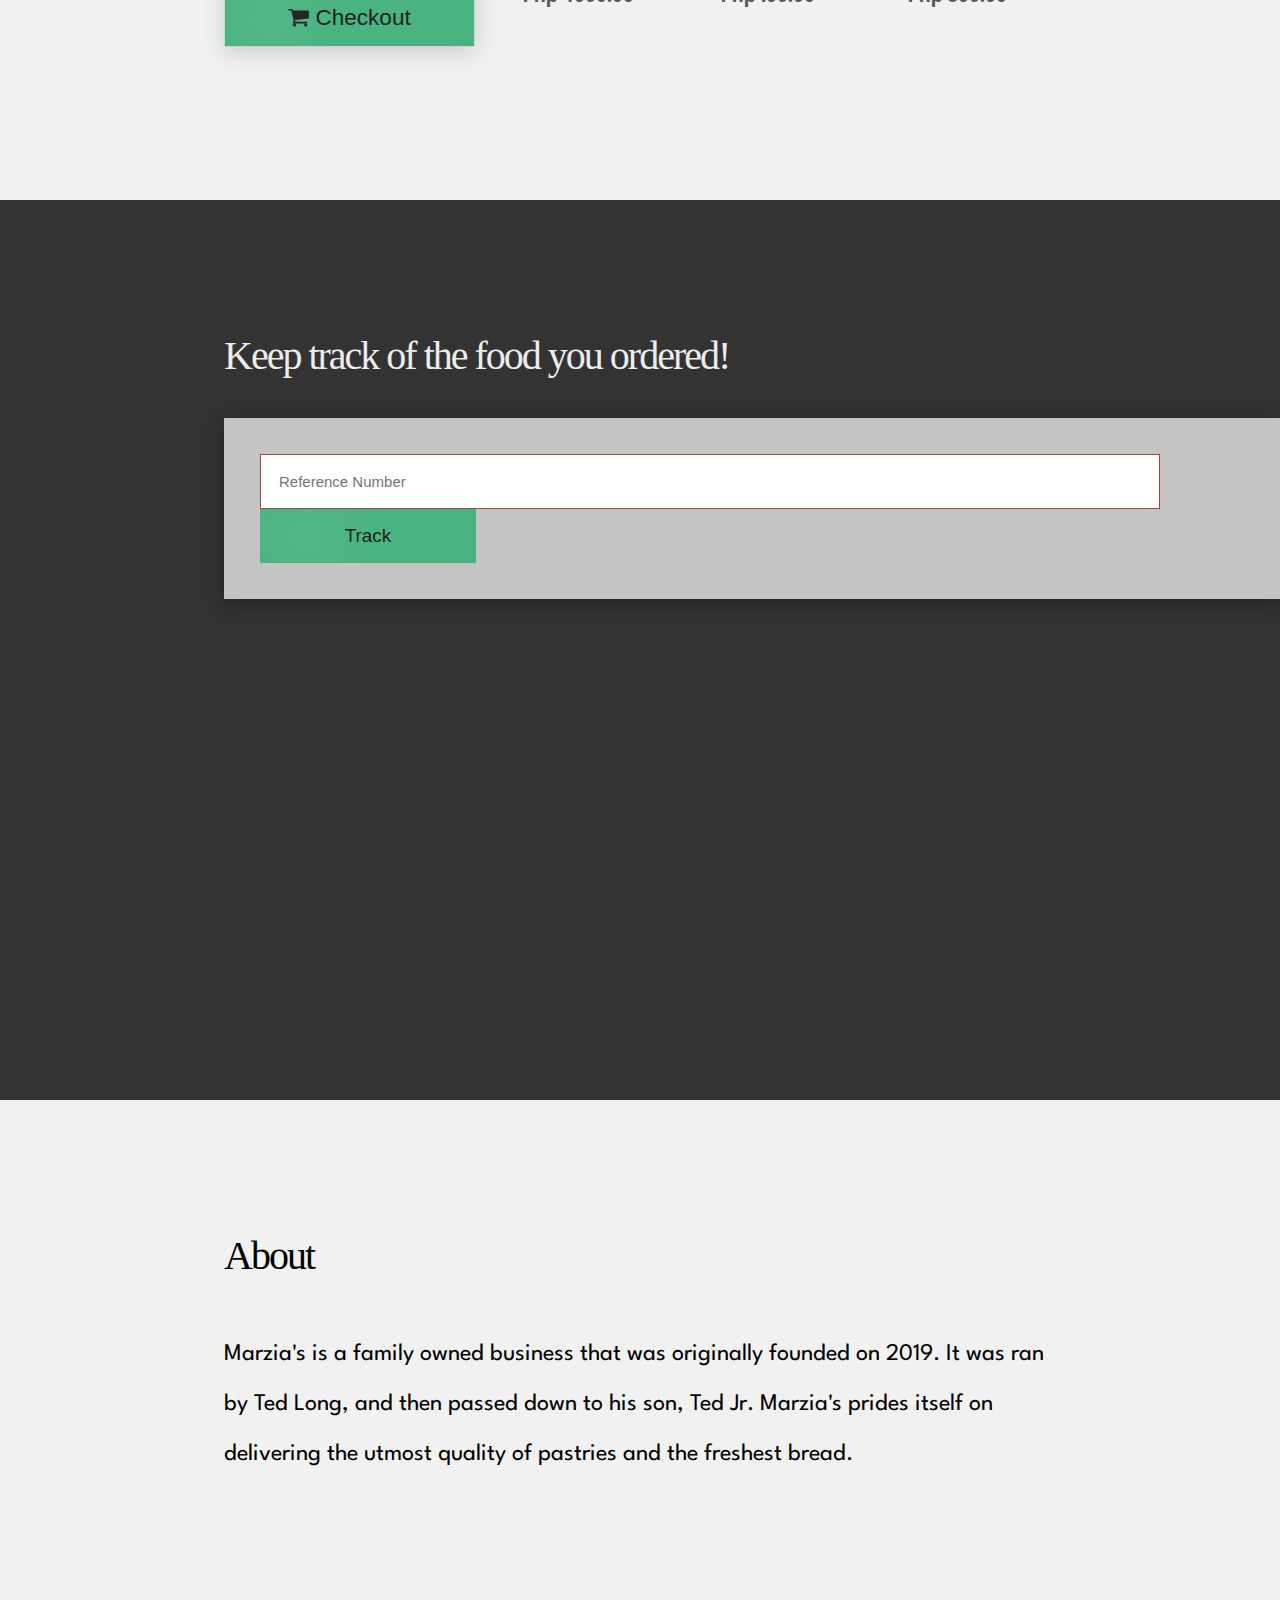
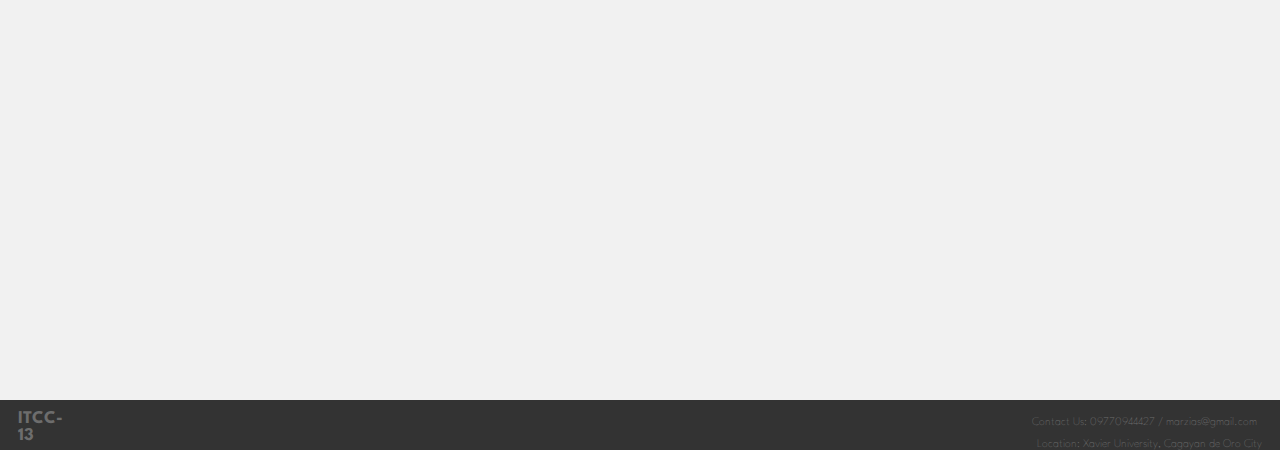
==== commit 9ccf35b5: "re-planned/redesign project" ====
--- a/src/main.html
+++ b/src/main.html
@@ -3,7 +3,12 @@
     <meta charset="UTF-8">
     <meta name="viewport" content="width=device-width, initial-scale=1.0">
     <link rel="stylesheet" href="./assets/css/styles.css">
-    <link href="https://fonts.googleapis.com/css?family=Spartan|Merienda+One&display=swap" rel="stylesheet">   
+    <link rel="stylesheet" href="./assets/css/buttons.css">
+    <link rel="stylesheet" href="./assets/css/products.css">
+    <!-- <script src="./js/order.js" async></script> -->
+    <script src="./js/modal.js" async></script>
+    <link href="https://fonts.googleapis.com/css?family=Poppins|Spartan|Merienda+One&display=swap" rel="stylesheet">   
+    <link rel="stylesheet" href="https://cdnjs.cloudflare.com/ajax/libs/font-awesome/4.7.0/css/font-awesome.min.css">
     <title>Italian Foods</title>
 </head>
 <body>
@@ -28,34 +33,205 @@
     <section class="order-area" id="order">
         <div class="text-part">
             <h1>Products</h1>
-            <p>Lorem ipsum dolor sit amet, consectetur adipisicing elit. Blanditiis dignissimos voluptatibus rem placeat fugit autem officia. Laborum itaque dolores, totam, consequatur, aliquid veritatis quis a optio facere nostrum fugit dicta?</p>
-        </div>
-    </section>
+            <div class="product-container">
+                <!-- CART -->
+                <div class="product-cart">
+                    <div class="cart-header">
+                        <h3 class="myCart">Reserve Seat</h3>
+                        <button class="clearBtn">Clear All</button>
+                    </div>
+                    <div class="chosen-product-container">
+                        <form action="" method="post">
+                            <div class="name-container">
+                                <input type="text" class="customer-name">
+                            </div>
+                            <div class="num-people">
+                                <select id="peeps">
+                                    <option value="3">1-3 People</option>
+                                    <option value="5">3-5 People</option>
+                                    <option value="8">5-8 People</option>
+                                    <option value="10">8-10 People</option>
+                                </select>
+                            </div>
+                            <div class="date-time-container">
+                                <Label for="date">Date</Label>
+                                <input type="text" id="date">
+                                <label for="time">Time</label>
+                                <input type="text" id="time">
+                            </div>
+                        </form>
+                        <!-- <div class="cart-item-container">
+                            <div class="chosen-product-item-list">
+                                <div class="chosen-product-details">
+                                    <p class="product-name" id="product-name-cart">
+                                        Tsuki Spaghetti
+                                    </p>
+                                    <p class="item-price" id="cart-item-price">
+                                        Php 499.99
+                                    </p>
+                                </div>
+                                <div class="chosen-product-functions">
+                                    <input type="number" class="item-quantity">
+                                    <button class="removeBtn"><i class="fa fa-times" aria-hidden="true"></i>
+                                    </button>
+                                </div>
+                            </div> 
+                        </div> -->
+                    </div>
+
+                    <!-- CHECKOUT BUTTON -->
+                    <div class="checkout-container">
+                        <p class="total-price">Status: </p>
+                        
+                        <button data-modal-target="#modal" class="checkoutBtn">
+                            <i class="fa fa-shopping-cart" aria-hidden="true"></i>
+                            Checkout
+                        </button>
+                    </div>
+                </div>
+
+                <!-- PRODUCTS -->
+                <div class="product-list">
+                    <div class="product-row" id="row1">
+                        <div class="row" id="item1">
+                            <div class="image" id="image1">
+                                <div class="hover">
+                                    <!-- <div class="add-to-cart">
+                                        <i class="fa fa-cart-plus" aria-hidden="true"></i>
+                                    </div> -->
+                                </div>
+                            </div>
+                            <p class="product-name">Tsuki Spaghetti</p>
+                            <p class="item-price" id="item-price">Php 499.99</p>
+                        </div>
+                        <div class="row" id="item2">
+                            <div class="image" id="image2">
+                                <div class="hover">
+                                    <!-- <div class="add-to-cart">
+                                        <i class="fa fa-cart-plus" aria-hidden="true"></i>
+                                    </div> -->
+                                </div>
+                            </div>
+                            <p class="product-name">Tsuki Pasta</p>
+                            <p class="item-price" id="item-price">Php 359.99</p>
+                        </div>
+                        <div class="row" id="item3">
+                            <div class="image" id="image3">
+                                <div class="hover">
+                                    <!-- <div class="add-to-cart">
+                                        <i class="fa fa-cart-plus" aria-hidden="true"></i>
+                                    </div> -->
+                                </div>
+                            </div>
+                            <p class="product-name">Italian Pizza</p>
+                            <p class="item-price" id="item-price">Php 1499.99</p>
+                        </div>
+                    </div>
+                    <div class="product-row" id="row2">
+                        <div class="row" id="item4">
+                            <div class="image" id="image4">
+                                <div class="hover">
+                                    <!-- <div class="add-to-cart">
+                                        <i class="fa fa-cart-plus" aria-hidden="true"></i>
+                                    </div> -->
+                                </div>
+                            </div>
+                            <p class="product-name">Marzia's Lasagna</p>
+                            <p class="item-price" id="item-price">Php 4999.99</p>
+                        </div>
+
+                        <!-- START OF THE PROBLEM -->
+                        <div class="row" id="item5">
+                            <div class="image" id="image5">
+                                <div class="hover">
+                                    <!-- <div class="add-to-cart">
+                                        <i class="fa fa-cart-plus" aria-hidden="true"></i>
+                                    </div> -->
+                                </div>
+                            </div>
+                            <p class="product-name">Veggie Bread</p>
+                            <p class="item-price" id="item-price">Php 199.99</p>
+                        </div>
+                        <!-- END -->
+
+                        <div class="row" id="item6">
+                            <div class="image" id="image6">
+                                <div class="hover">
+                                    <!-- <div class="add-to-cart">
+                                        <i class="fa fa-cart-plus" aria-hidden="true"></i>
+                                    </div> -->
+                                </div>
+                            </div>
+                            <p class="product-name">Seafood Carbonara</p>
+                            <p class="item-price" id="item-price">Php 899.99</p>
+                        </div>
+                    </div>
+                </div>
+            </div>
+        </div>
+        <!-- modal -->
+        <div class="modal" id="modal">
+            <div class="modal-header">
+                <h2 class="title">Checkout Form</h2>
+                <button data-close-button class="close-modal-button">&times;</button>
+            </div>
+            <div class="modal-body">
+                <div class="info-container">
+                    <div class="receiver">
+                        <label for="receiver">Receiver</label>
+                        <input type="text" class="receiver-name" placeholder="Name">
+                    </div>
+                    <div class="address">
+                        <label for="address-info">Delivery Address</label>
+                        <input type="text" class="address-info" placeholder="Address">
+                    </div>
+                    <div class="comment">
+                        <label for="comment-info">Instruction for delivery</label>
+                        <input type="text" class="comment-info" placeholder="Example: No pineapples / Please drop it at the dog house">
+                    </div>
+                    <button class="purchaseBtn">Purchase</button>
+                    
+                </div>
+            </div>
+        </div>
+
+        <div class="modal" id="modal">
+            <div class="modal-header">
+                <h2 class="title">Checkout Form</h2>
+                <button data-close-button class="close-modal-button">&times;</button>
+            </div>
+            <div class="modal-body"></div>
+        </div>
+        <div id="overlay"></div>
+
+    </section>
+
     <section class="track-area" id="track">
         <div class="text-part">
-            <h1>Track the food you love!</h1>
+            <h1>Keep track of the food you ordered!</h1>
             <div class="inputField">
                 <input type="text" class="input" placeholder="Reference Number">
-                <button class="button">Track</button>
-            </div>
-        </div>
-    </section>
+                <button id="trackBtn">Track</button>
+            </div>
+        </div>
+    </section>
+
     <section class="about-area" id="about">
         <div class="text-part">
             <h1>About</h1>
-            <p>Lorem ipsum dolor sit amet, consectetur adipisicing elit. Blanditiis dignissimos voluptatibus rem placeat fugit autem officia. Laborum itaque dolores, totam, consequatur, aliquid veritatis quis a optio facere nostrum fugit dicta?</p>
+            <p>Marzia's is a family owned business that was originally founded on 2019. It was ran by Ted Long, and then passed down to his son, Ted Jr. Marzia's prides itself on delivering the utmost quality of pastries and the freshest bread.  </p>
         </div>
     </section>
 
     <footer class="footer">
         <div class="footer-container">
-            <h2 id="footer-title">Details</h2>
+            <h2 id="footer-title">ITCC-13</h2>
             <div class="fc-container">
                 <h3 id="footer-contactUS" class="footer-h3" >
                     Contact Us: 09770944427 /
-                    <a href="https://www.gmail.com/" class="footer-h3">ceonrz@gmail.com</a>
+                    <a href="https://www.gmail.com/" class="footer-h3">marzias@gmail.com</a>
                 </h3>
-                <h3 id="footer-Location" class="footer-h3">Location: Phase 3-A, Villa Trinitas, Bugo, Cagayan de Oro City</h3>
+                <h3 id="footer-Location" class="footer-h3">Location: Xavier University, Cagayan de Oro City</h3>
             </div>
         </div>  
     </footer>
--- a/src/assets/css/styles.css
+++ b/src/assets/css/styles.css
@@ -1,7 +1,25 @@
-
 html
 {
     scroll-behavior: smooth;
+    scrollbar-width: none;
+    animation: fade-in 0.5s ease-in forwards;
+}
+
+::-webkit-scrollbar 
+{
+    display: none;
+}
+
+@keyframes fade-in
+{
+    from
+    {
+        opacity: 0;
+    }
+    to
+    {
+        opacity: 1;
+    }
 }
 
 body
@@ -70,6 +88,14 @@
 {
     padding-top: 300px;
 }
+
+@media only screen and (max-width: 1366px)
+{
+    header.introduction .intro-text
+    {
+        padding-top: 250px;
+    }
+}
   
 header.introduction 
 {
@@ -88,7 +114,7 @@
   
 header.introduction .intro-text .intro-lead-in 
 {
-    font-size: 25px;
+    font-size: 30px;
     font-style: italic;
     line-height: 22px;
     margin-bottom: 25px;
@@ -140,6 +166,8 @@
     color: rgb(236, 236, 236);
     background-image: url('./../img/3.png');
     background-attachment: fixed;
+    background-repeat: no-repeat;
+    background-size: cover;
 }
 
 .text-part
@@ -155,8 +183,8 @@
     font-size: 40px;
     letter-spacing: -2px;
     font-weight: normal;
-    font-family: 'Spartan', sans-serif;
-    margin-top: 10%;
+    margin-top: 5%;
+    font-family: 'Merienda One', cursive;
 }
 
 p
@@ -167,21 +195,24 @@
 
 .inputField
 {
-    padding: 30px;
+    padding: 4vh;
     background-color: rgb(196, 196, 196);
     box-shadow: 0 5px 20px 0 rgba(0, 0, 0, 0.075), 0 5px 20px 0 rgba(0, 0, 0, 0.205);
     transition: 0.25s;
+    position: absolute;
+    margin-top: 10%;
 }
 
 .input
 {
-    padding: 15px;
-    width: 80%;
+    padding: 2vh;
+    width: 100vh;
     color: #000000;
     background-color: #fff;
     border: 1px solid rgb(170, 63, 63);
     outline: none;
     transition: .25s;
+    font-size: 15px;
 }
 
 .input:focus
@@ -192,69 +223,6 @@
 .input:hover
 {
     border-color: #313131;
-}
-
-.button
-{
-    background: #4ab382;
-	color: rgb(31, 31, 31);
-	border: 1px solid #4ab382;
-	font-size: 14px;
-	transition: .6s;
-    overflow: hidden;
-    transform: translate(0%, 0%);
-    height: 48px;
-    width: 19.5%;
-}
-
-.button:focus
-{
-	outline: none;
-}
-
-.button:before
-{
-	content: '';
-	display: block;
-	position: absolute;
-	background: rgba(255,255,255,.5);
-	width: 60px;
-	height: 100%;
-	left: 0;
-    top: 0;
-	opacity: .5s;
-	filter: blur(30px);
-	transform: translateX(-130px) skewX(-15deg);
-}
-
-.button:after
-{
-	content: '';
-	display: block;
-	position: absolute;
-	background: rgba(255,255,255,.2);
-	width: 30px;
-	height: 100%;
-	left: 30;
-	top: 0;
-	opacity: .5s;
-	filter: blur(30px);
-	transform: translate(-100px) scaleX(-15deg);
-}
-
-.button:hover
-{
-    background: #266e53;
-    border-color: #99d1a7;
-    color: #c2c2c2;
-    cursor: pointer;
-}
-
-.button:hover:before
-{
-	transform: translateX(300px) skewX(-15deg);
-	opacity: 1;
-	transition: .7s;
 }
 
 /* footer */
@@ -265,7 +233,6 @@
     color: white;
     width: 100%;
     height: 40px;
-    font-family: 'Spartan', sans-serif;
     display: block;
 }
 
@@ -284,7 +251,6 @@
     font-size: large;
     margin-left: 5px;
     margin-top: 10px;
-    font-family: 'Spartan', sans-serif;
     color: rgb(109, 109, 109);
 }
 
@@ -303,5 +269,87 @@
     text-decoration: none;
     font-weight: lighter;
     margin-right: 5px;
-    font-family: 'Spartan', sans-serif;
-}
+}
+
+/* MODAL styling */
+.modal
+{
+    position: fixed;
+    top: 50%;
+    left: 50%;
+    transform: translate(-50%, -50%) scale(0);
+    transition: 200ms ease-in-out;
+    border: 1px solid #d3d3d3;
+    box-shadow: 0 5px 20px 0 rgba(44, 44, 44, 0.185);
+    z-index: 10;
+    background-color: #d3d3d3;
+    width: 500px;
+    max-width: 80%;
+}
+
+.modal.active
+{
+    transform: translate(-50%, -50%) scale(1);
+}
+
+.modal-header
+{
+    padding: 10px 15px;
+    display: flex;
+    justify-content: space-between;
+    align-items: center;
+    border-bottom: 1px solid #d3d3d3;
+    background-color: #ebebeb;
+}
+
+.modal-header .title
+{
+    font-size: 1.25rem;
+    font-weight: normal;
+    font-family: 'Poppins', sans-serif;
+}
+
+.modal-header .close-modal-button
+{
+    cursor: pointer;
+    border: none;
+    outline: none;
+    background: none;
+    font-size: 1.25rem;
+    font-weight: bold;
+}
+
+.close-modal-button:hover
+{
+    color: #8a4040;
+}
+
+.modal-body
+{
+    padding: 10px 15px;
+}
+
+.info-container
+{
+    background-color: #969696;
+}
+
+#overlay
+{
+    position: fixed;
+    opacity: 0;
+    transition: 200ms ease-in-out;
+    top: 0;
+    left: 0;
+    bottom: 0;
+    right: 0;
+    background-color: rgba(0, 0, 0, 0.5);
+    z-index: 9;
+    pointer-events: none;
+}
+
+#overlay.active
+{
+    opacity: 1;
+    pointer-events: all;
+}--- a/src/assets/css/buttons.css
+++ b/src/assets/css/buttons.css
@@ -0,0 +1,116 @@
+/* specific button design */
+button#trackBtn
+{
+    font-size: 2.1vh;
+    height: 100%;
+    width: 24vh;
+    padding: 15px;
+}
+
+button.clearBtn
+{
+    color: rgb(236, 236, 236);
+    background: rgb(95, 83, 83);
+    border-color: rgb(77, 57, 57);
+}
+
+button.clearBtn:hover
+{
+    background: rgb(184, 64, 64);
+    border-color: rgb(184, 64, 64);
+}
+
+button.checkoutBtn
+{
+    height: 50%;
+    width: 100%;
+    position: absolute;
+    bottom: 0;
+    font-size: 2.5vh;
+}
+
+button.removeBtn
+{
+    height: 8%;
+    width: 10%;
+    position: absolute;
+    right: 6.5;
+    font-size: 2.26vh;
+    background: rgb(184, 64, 64);
+    border-color: rgb(184, 64, 64);
+}
+
+button.removeBtn:hover
+{
+    background: #6e2626;
+    border-color: #d19999;
+    cursor: pointer;
+}
+
+button.next1
+{
+    height: 30px;
+    width: 150px;
+    font-size: 2vh;
+}
+
+/* all default button design */
+button
+{
+    background: #4ab382;
+	color: rgb(31, 31, 31);
+	border: 1px solid #4ab382;
+	transition: .6s;
+    overflow: hidden;
+    transform: translate(0%, 0%);
+}
+
+button:focus
+{
+	outline: none;
+}
+
+button:before
+{
+	content: '';
+	display: block;
+	position: absolute;
+	background: rgba(255,255,255,.5);
+	width: 60px;
+	height: 100%;
+	left: 0;
+    top: 0;
+	opacity: .5s;
+	filter: blur(30px);
+	transform: translateX(-130px) skewX(-15deg);
+}
+
+button:after
+{
+	content: '';
+	display: block;
+	position: absolute;
+	background: rgba(255,255,255,.2);
+	width: 30px;
+	height: 100%;
+	left: 30;
+	top: 0;
+	opacity: .5s;
+	filter: blur(30px);
+	transform: translate(-100px) scaleX(-15deg);
+}
+
+button:hover
+{
+    background: #266e53;
+    border-color: #99d1a7;
+    color: #e9e9e9;
+    cursor: pointer;
+}
+
+button:hover:before
+{
+	transform: translateX(300px) skewX(-15deg);
+	opacity: 1;
+	transition: .7s;
+}--- a/src/assets/css/products.css
+++ b/src/assets/css/products.css
@@ -0,0 +1,293 @@
+/* products container design */
+.product-container
+{
+    width: 100%;
+    height: 75%;
+    flex-direction: row;
+    display: flex;
+}
+
+/* product CART design */
+h3.myCart
+{
+    color: rgb(238, 238, 238);
+    font-family: 'Poppins', sans-serif;
+    font-size: 15px;
+    margin-left: 5%;
+    margin-top: 2%;
+    margin-bottom: 2%;
+    font-weight: normal;
+}
+
+.cart-header
+{
+    display: flex;
+    justify-content: space-between;
+    /* background-color: #00eb7d; */
+}
+
+.product-cart
+{
+    background-color: rgb(54, 50, 50);
+    width: 30%;
+    height: 100%;
+    position: relative;
+    border: 1px solid #d3d3d3;
+    box-shadow: 0 5px 20px 0 rgba(44, 44, 44, 0.185);
+}
+
+.chosen-product-container
+{
+    background-color: rgb(255, 255, 255);
+    height: 79%;
+    position: relative;
+    overflow-y: auto;
+    overflow-x: hidden;
+    /* scrollbar-width: none; */
+}
+
+.chosen-product-item-list
+{
+    background-color: rgb(241, 241, 241);
+    width: 100%;
+    height: 12.7%;
+    flex-direction: row;
+    display: inline-flex;
+    border-bottom: 1px solid #d3d3d3;
+    box-shadow: 0 0px 10px 0 rgba(44, 44, 44, 0.363);
+}
+
+.chosen-product-details
+{
+    /* background-color: #a826a2; */
+    height: 100%;
+    width: 70%;
+    position: relative;
+    overflow: hidden;
+}
+
+p#product-name-cart
+{
+    /* background-color: #00eb7d; */
+    width: 30vh;
+    font-size: 1.8vh;
+    margin: auto;
+    margin-left: 4%;
+    margin-bottom: -2%;
+    letter-spacing: 0px;
+    line-height: 3.1vh;
+    font-weight: bold;
+    /* display: inline; */
+    position: relative;
+    white-space: nowrap;
+    text-transform: uppercase;
+
+    /* -webkit-transform:translateX(0%);
+    transform:translateX(0%);
+    
+    animation: textrun 10s linear infinite;
+    -webkit-animation: textrun 10s linear infinite; */
+}
+
+/* @keyframes textrun 
+{
+    0% 
+    { 
+    -moz-transform: translateX(100%);
+    -webkit-transform: translateX(100%); 
+    transform: translateX(100%); 
+    }
+    100% 
+    { 
+    -moz-transform: translateX(-100%); 
+    -webkit-transform: translateX(-100%); 
+    transform: translateX(-100%); 
+    }
+} */
+
+p#cart-item-price
+{   
+    line-height: 3vh;
+    margin-left: 10%;
+    text-align: left;
+    font-weight: normal;
+}
+
+.chosen-product-functions
+{
+    background-color: rgb(241, 241, 241);
+    width: 30%;
+    height: 100%;
+    display: flex;
+    flex-direction: row;
+    align-items: center;
+}
+
+.item-quantity
+{
+    width: 14%;
+    /* height: 8%; */
+    right: 14%;
+    position: absolute;
+    font-size: 2vh;
+}
+
+/* input[type=number] 
+{
+    text-align: center;
+    -moz-appearance: textfield;
+}
+
+input::-webkit-outer-spin-button,
+input::-webkit-inner-spin-button 
+{
+  -webkit-appearance: none;
+  margin: 0;
+} */
+
+.checkout-container
+{
+    background-color: rgb(238, 238, 238);
+    width: 100%;
+    height: 21%;
+    position: absolute;
+    bottom: 0;
+    border-top: 1px solid #d3d3d3;
+}
+
+p.total-price
+{
+    text-align: center;
+    line-height: 100%;
+    font-size: 2.1vh;
+    color: #5a5a5a;
+}
+
+/* product LIST design */
+.product-list
+{
+    width: 70%;
+    height: 100%;
+    flex-direction: column;
+    display: flex;
+    position: relative;
+}
+
+.product-row
+{
+    width: 100%;
+    height: 50%;
+    overflow: hidden;
+    text-align: center;
+}
+
+.row
+{
+    width: 32%;
+    height: 100%;
+    display: flex;
+    overflow: hidden;
+}
+
+#item1, #item2, #item3, #item4, #item5, #item6
+{
+    display: inline-block;
+}
+
+.image
+{
+    background-size: contain;
+    background-color: #00eb7d;
+    padding: 30px;
+    height: 13vh;
+    width: 13vh;
+    margin: auto;
+    display: block;
+    flex-direction: row;
+    align-items: center;
+    transition: 0.2s ease-in;
+    opacity: 1;
+    border-radius: 3px;
+}
+
+.add-to-cart
+{
+    position: relative;
+    top: 30%;
+    width: 100%;
+    height: 100%;
+    margin: auto;
+    margin-top: -4vh;
+    color: rgba(253, 227, 180, 0.89);
+    font-size: 13vh;
+    opacity: 0;
+    transition: 0.2s ease-in;
+}
+
+.add-to-cart:hover
+{
+    opacity: 1;
+}
+
+
+#image1
+{
+    background-image: url('./../img/item1.png');
+}
+
+#image2
+{
+    background-image: url('./../img/item2.png');
+}
+
+#image3
+{
+    background-image: url('./../img/item3.png');
+}
+
+#image4
+{
+    background-image: url('./../img/item4.png');
+}
+
+#image5
+{
+    background-image: url('./../img/item5.png');
+}
+
+#image6
+{
+    background-image: url('./../img/item6.png');
+}
+
+#image1, #image2, #image3, #image4, #image5, #image6
+{
+    box-shadow: 0 5px 5px 0 rgba(44, 44, 44, 0.199);
+}
+
+p.product-name
+{
+    bottom: 0;
+    font-size: 2vh;
+    line-height: 0vh;
+    color: #5a5a5a;
+    /* font-weight: 600; */
+    text-transform: uppercase;
+    font-family: 'Poppins', sans-serif;
+    /* -webkit-transform:translateX(100%);
+    transform:translateX(100%);
+    
+    animation: textrun 10s linear infinite;
+    -webkit-animation: textrun 10s linear infinite; */
+}
+
+p.item-price
+{
+    margin-left: 5px;
+    line-height: 1;
+    font-size: 1.9vh;
+    display: inline;
+    font-weight: bold;
+    font-family: 'Poppins', sans-serif;
+    color: #5a5a5a;
+}